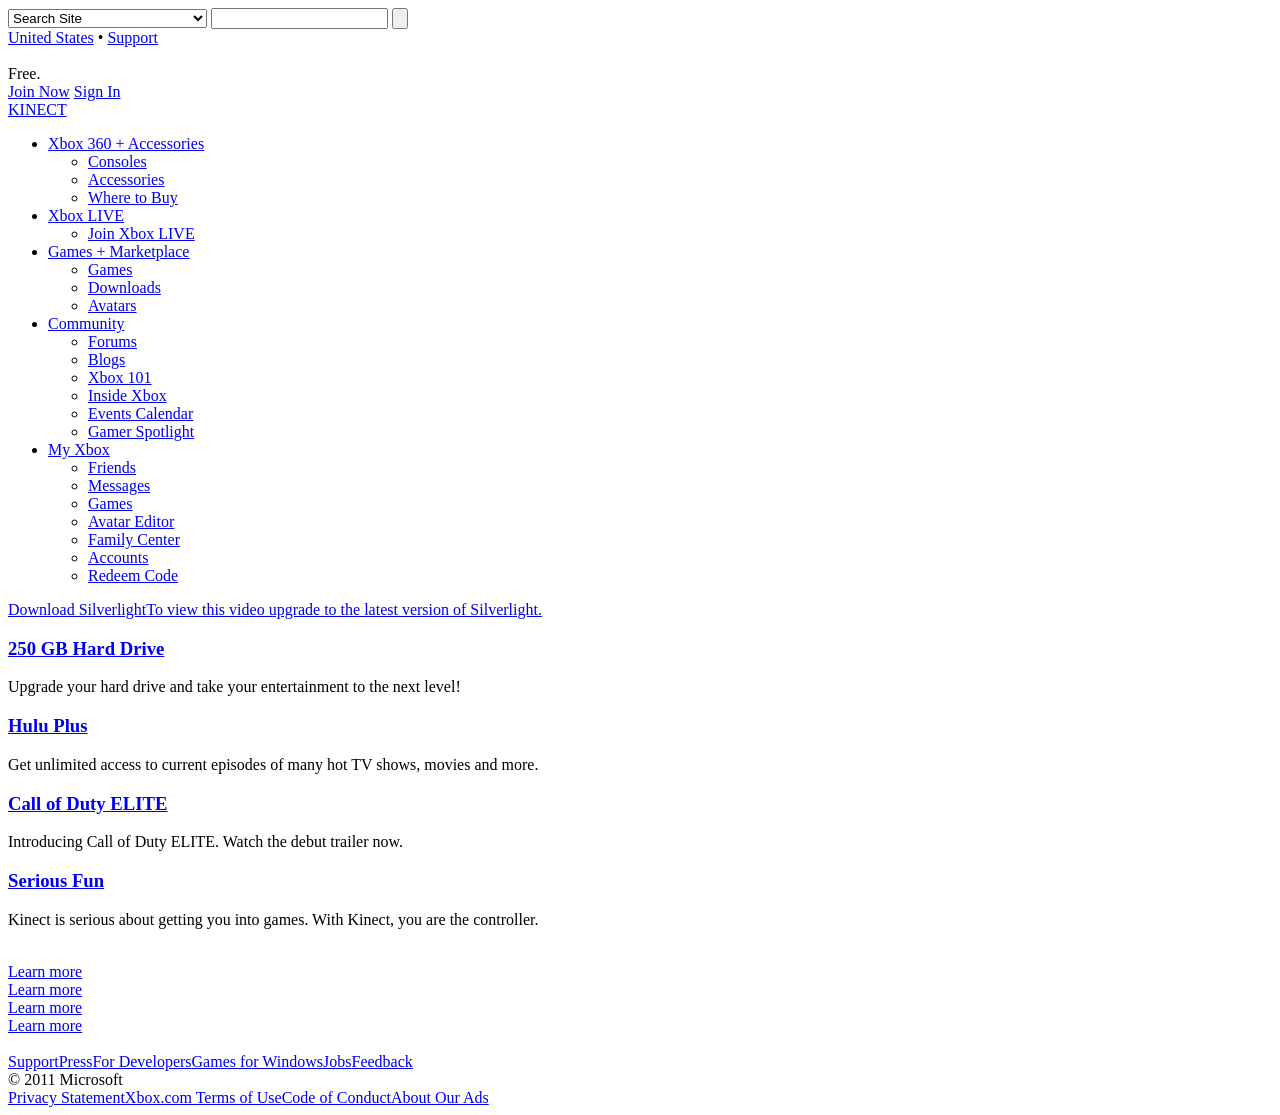
==== index.html @ 44cf2c38 "dxs" ====
<!DOCTYPE html PUBLIC "-//W3C//DTD XHTML 1.0 Transitional//EN" "http://www.w3.org/TR/xhtml1/DTD/xhtml1-transitional.dtd">

<html xmlns="http://www.w3.org/1999/xhtml">
<head id="ctl00_ctl00_ctl00_HtmlHead"><!--
v 11.7.87.0
s AIUAWThwcD+S9ph/G1qsnA==
r fa5d39a9-866e-4efb-986a-8cb0974a05a4
--><meta name="application-name" content="Xbox.com" /><meta name="msapplication-tooltip" content="The Official Xbox 360 Website" /><meta name="msapplication-task" content="name=My Xbox;action-uri=http://live.xbox.com/en-US?cid=jumplist-enUS:Live;icon-uri=http://nxeassets.xbox.com/shaxam/0201/30/fc/30fc9af1-e46f-4cee-b034-21a9c0c75461.ICO?v=1#xbl.ICO" /><meta name="msapplication-task" content="name=Games + Marketplace;action-uri=http://marketplace.xbox.com/en-US?cid=jumplist-enUS:marketplace;icon-uri=http://nxeassets.xbox.com/shaxam/0201/30/fc/30fc9af1-e46f-4cee-b034-21a9c0c75461.ICO?v=1#xbl.ICO" /><meta name="msapplication-task" content="name=Xbox Support;action-uri=http://support.xbox.com;icon-uri=http://support.xbox.com/SiteAssets/XboxSupportV2/images/favicon.ico" /><meta name="msapplication-task" content="name=PC Setup;action-uri=http://www.xbox.com/en-US/PCSetup?cid=jumplist-enUS:pcsetup;icon-uri=http://support.xbox.com/SiteAssets/XboxSupportV2/images/favicon.ico" />

    <script type="text/javascript" src="http://ajax.aspnetcdn.com/ajax/jquery/jquery-1.4.2.min.js"></script>



    <script type="text/javascript">
        var VideoPlayerUrl = 'http://nxeassets.xbox.com/shaXam/MediaPlayers/VideoPlayer.xap?v=11.7.87.0';
    </script>
    <script type="text/javascript" src="/Shell/js/shiny.js"></script>
    <script type="text/javascript" src="/Shell/js/general.js"></script>
    <script type="text/javascript">try{var utcOffsetMinutes = new Date().getTimezoneOffset() * -1;setCookie("UtcOffsetMinutes", utcOffsetMinutes, 30);} catch (e){}</script>
    <link rel="Stylesheet" type="text/css" href="/Shell/css/GridLayout.css" /><link rel="Stylesheet" type="text/css" href="/Shell/css/XboxV3.css" /><link rel="Stylesheet" type="text/css" href="/Shell/css/ShellStyles.css" /><link rel="Stylesheet" type="text/css" href="/Shell/css/jquery-ui-theme.css" /><link rel="shortcut icon" href="/Shell/images/favicon.ico" />
    
    
    <meta name="description" content="Xbox.com is your ultimate destination for info on Xbox 360, Kinect, Xbox LIVE, Arcade, Marketplace, and hundreds of great games."/>
    
    <link href="/Content/Site.css" rel="stylesheet" type="text/css" />
    <script type="text/javascript" src="/Shell/js/Silverlight.js"></script>
    <script type="text/javascript" src="/Shell/js/videoplayer.js"></script>
    <script type="text/javascript" src="/Scripts/videoplayerhost.js"></script> 
    
    

<title>
	Xbox 360 - Official Site - Xbox.com
</title></head>
<body id="ctl00_ctl00_ctl00_DocumentBody">
    
    <div id="bodycolumn">
        
        <div id="BodyHeader" class="container">
            

<div id="ShellHeaderContent">
    <div id="ShellLinkArea">
        <div class="SearchArea">
            <select id="SearchContext">
                <option value="http://live.xbox.com/en-US/SiteSearch/Search?q={0}" selected="">Search Site</option><option value="http://marketplace.xbox.com/en-US/Search?query={0}">Search Games + Marketplace</option><option value="http://support.xbox.com:80/en-US/pages/results.aspx?k={0}">Search Support</option><option value="http://forums.xbox.com/search/SearchResults.aspx?q={0}">Search Forums and Blogs</option>
            </select>
            <input id="SearchTextBox" type="text" name="q" class="TextBox" value="" url="http://live.xbox.com/en-US/SiteSearch/Search?q={0}" maxlength="200" />
            <input id="SearchButton" type="button" class="SubmitButton" value="" title="Search Site" />
        </div>
        <div class="Links">
            <a href="/Shell/ChangeLocale.aspx" id="ctl00_ctl00_ctl00_MainContent__headerControl_ChangeCultureLink" name="ChangeCultureLink">United States</a> 
            &#8226;
            <a href="http://support.xbox.com" id="ctl00_ctl00_ctl00_MainContent__headerControl_SupportLink" name="HeaderSupportLink">Support</a> 
        </div>
        <br clear="all" />
    </div>
        <span id="XbcPointsBalanceShell"></span>
        <div id="ShellMeBarArea">
            <a href="http://www.xbox.com/" id="ctl00_ctl00_ctl00_MainContent__headerControl_HomeLink" name="HeaderLogoHomeLink"><div id="ShellLogo"></div></a>
            <div id="ctl00_ctl00_ctl00_MainContent__headerControl_SignedOutExperience">
	
                <div id="HeadShotBox" class="SignedOut">
                </div>
                <div id="ShellMeBar" class="SignedOut">
                    <div class="GamerStatArea">
                        <div id="ctl00_ctl00_ctl00_MainContent__headerControl_WelcomTextArea" class="WelcomeText">Free.</div>
                    </div>
                    <div class="LinkArea">
                        <a href="http://www.xbox.com/en-US/live/joinlive" id="ctl00_ctl00_ctl00_MainContent__headerControl_JoinNowLink" name="JoinNowLink">Join Now</a>
                        <span class="spread">
                            <a href="https://live.xbox.com/Account/Signin?returnUrl=http%3a%2f%2fwww.xbox.com%2fen-US%2f" id="ctl00_ctl00_ctl00_MainContent__headerControl_RpsSignInLink" name="RpsSignInLink">Sign In</a>
                        </span>
                    </div>
                </div>
            
</div>
            
        </div>
    
    <div id="ShellNavigationBar">
        <a href="http://www.xbox.com/en-US/Kinect" id="ctl00_ctl00_ctl00_MainContent__headerControl_CalloutNavigationLink" class="CalloutNavigation">KINECT</a>
        <ul class="NavigationElements">
            <li><a href="http://www.xbox.com/en-US/Xbox360?xr=shellnav" name="en_US_1">Xbox 360 + Accessories</a><ul><li><a href="http://www.xbox.com/en-US/Xbox360/Consoles?xr=shellnav" name="en_US_1_0">Consoles</a></li><li><a href="http://www.xbox.com/en-US/Xbox360/Accessories?xr=shellnav" name="en_US_1_1">Accessories</a></li><li><a href="http://www.xbox.com/en-US/Xbox360/WhereToBuy?xr=shellnav" name="en_US_1_2">Where to Buy</a></li></ul></li><li><a href="http://www.xbox.com/en-US/LIVE?xr=shellnav" name="en_US_2">Xbox LIVE</a><ul><li><a href="http://www.xbox.com/en-US/LIVE/JoinLIVE?xr=shellnav" name="en_US_2_0">Join Xbox LIVE</a></li></ul></li><li><a href="http://marketplace.xbox.com/en-US/?xr=shellnav" name="en_US_3">Games + Marketplace</a><ul><li><a href="http://marketplace.xbox.com/en-US/Games/All?xr=shellnav" name="en_US_3_0">Games</a></li><li><a href="http://marketplace.xbox.com/en-US/Games/AllDownloads?xr=shellnav" name="en_US_3_1">Downloads</a></li><li><a href="http://marketplace.xbox.com/en-US/AvatarMarketplace?xr=shellnav" name="en_US_3_2">Avatars</a></li></ul></li><li><a href="http://www.xbox.com/en-US/Community?xr=shellnav" name="en_US_4">Community</a><ul><li><a href="http://forums.xbox.com/?xr=shellnav" name="en_US_4_0">Forums</a></li><li><a href="http://forums.xbox.com/xbox_forums/b/default.aspx?xr=shellnav" name="en_US_4_1">Blogs</a></li><li><a href="http://www.xbox.com/en-US/Community/Xbox101?xr=shellnav" name="en_US_4_2">Xbox 101</a></li><li><a href="http://www.xbox.com/en-US/Community/InsideXbox?xr=shellnav" name="en_US_4_3">Inside Xbox</a></li><li><a href="http://www.xbox.com/en-US/Community/Events?xr=shellnav" name="en_US_4_4">Events Calendar</a></li><li><a href="http://www.xbox.com/en-US/Community/GamerSpotlight?xr=shellnav" name="en_US_4_5">Gamer Spotlight</a></li></ul></li><li><a href="http://live.xbox.com/en-US/default.aspx?xr=shellnav" name="en_US_5">My Xbox</a><ul><li><a href="http://live.xbox.com/en-US/friendcenter?xr=shellnav" name="en_US_5_0">Friends</a></li><li><a href="http://live.xbox.com/en-US/messagecenter?xr=shellnav" name="en_US_5_1">Messages</a></li><li><a href="http://live.xbox.com/en-US/gamecenter?xr=shellnav" name="en_US_5_2">Games</a></li><li><a href="http://live.xbox.com/en-US/AvatarEditor?xr=shellnav" name="en_US_5_3">Avatar Editor</a></li><li><a href="http://live.xbox.com/en-US/familycenter?xr=shellnav" name="en_US_5_4">Family Center</a></li><li><a href="http://live.xbox.com/en-US/account?xr=shellnav" name="en_US_5_5">Accounts</a></li><li><a href="https://live.xbox.com/en-US/RedeemToken?xr=shellnav" name="en_US_5_6">Redeem Code</a></li></ul></li>
        </ul>
    </div>
    
    <div id="ShellBreadcrumbs">
        <a href="http://www.xbox.com/">Home</a>
    </div>
    <script language="javascript" type="text/javascript" >
    //<![CDATA[        
        $(document).ready(function(){CreateDropdownMenus('#ShellNavigationBar > ul.NavigationElements > li');});
        $(document).ready(function() {
            function PadNavigationElements() {
                var usedWidth = 0
                $("#ShellNavigationBar ul.NavigationElements > li").each(function(){ usedWidth += $(this).width();});
                var availableWidth = $("#ShellNavigationBar").width() - $("#ShellNavigationBar .CalloutNavigation").width() - usedWidth;
                var numElements = $("#ShellNavigationBar ul.NavigationElements > li").length;
                var paddingAddition = availableWidth / (numElements * 2);
                paddingAddition = paddingAddition - 1; /* play it safe */
                if (paddingAddition > 0)
                {
                    $("#ShellNavigationBar ul.NavigationElements > li").css("margin-left",paddingAddition + "px").css("margin-right",paddingAddition + "px")
                }
            }
            PadNavigationElements();
            $(window).resize(PadNavigationElements);
        });
        
        function XbcShellAddPoints()
{
  window.location = 'https://live.xbox.com/en-US/Flows/BeginFlow.ashx?workflow=BuyPoints&ru=' + encodeURIComponent(window.location) + '&aru=' + encodeURIComponent(window.location);
}

        
        $(document).ready(function() {
            $('#SearchTextBox')
                .keypress( function(event) {
                    if(event.keyCode==13) {
                        showSearchResults();
                        return false;
                    }
                });
            $('#SearchButton')
                .click( function() {
                    showSearchResults();
                });
        });
    //]]>
    </script>
    
</div>
        </div>
        <div id="BodyContent" class="container">
            
    
<style>
    #ShellBreadcrumbs { display: none }
</style>

  <link rel="Stylesheet" type="text/css" href="/Shell/Hero/css/carousel.css" />
  <script type="text/javascript">
      function onSilverlightError(sender, args) {
          var appSource = "";
          if (sender != null && sender != 0) {
              appSource = sender.getHost().Source;
          }

          var errorType = args.ErrorType;
          var iErrorCode = args.ErrorCode;

          if (errorType == "ImageError" || errorType == "MediaError") {
              return;
          }

          var errMsg = "Unhandled Error in Silverlight Application " + appSource + "\n";

          errMsg += "Code: " + iErrorCode + "    \n";
          errMsg += "Category: " + errorType + "       \n";
          errMsg += "Message: " + args.ErrorMessage + "     \n";

          if (errorType == "ParserError") {
              errMsg += "File: " + args.xamlFile + "     \n";
              errMsg += "Line: " + args.lineNumber + "     \n";
              errMsg += "Position: " + args.charPosition + "     \n";
          }
          else if (errorType == "RuntimeError") {
              if (args.lineNumber != 0) {
                  errMsg += "Line: " + args.lineNumber + "     \n";
                  errMsg += "Position: " + args.charPosition + "     \n";
              }
              errMsg += "MethodName: " + args.methodName + "     \n";
          }

          throw new Error(errMsg);
      }
  </script>

    <div class="Hero">
      <div id="silverlightControlHost">
        <object data="data:application/x-silverlight-2," type="application/x-silverlight-2" width="955" height="352">
        
          <param name="source" value="/Shell/Hero/wrapper.xap" />
          <param name="onError" value="onSilverlightError" />
          <param name="background" value="white" />
          <param name="minRuntimeVersion" value="3.0.40818.0" />
          <param name="autoUpgrade" value="true" />
          <param name="windowless" value="true" />
          <!--PRELOADER STUFF-->
          <param name="splashscreensource" value="/Shell/Hero/SplashScreen.xaml" />
          <param name="onSourceDownloadProgressChanged" value="onSourceDownloadProgressChanged" />
          <!--CONFIG PATH-->
          <param name="initParams" value="basePath=,modulePath=/Shell/Hero/xbox_carousel.xap,configXmlPath=http://www.xbox.com/en-US/HeroConfig,errorImgSrc=/images/xbox_carousel_default.jpg" />
                
         <div id="landingCarouselWrap">
            <div id="noJsMessaging"></div><!-- /noJsMessaging -->
            <div id="landingCarousel">
            </div><!-- /landingCarousel -->
            <div id="landingCarouselNavWrap">
              <div id="currentCTA"><a href="http://www.microsoft.com/getsilverlight/" class="downloadCTA" target="_blank">Download Silverlight</a><a href="http://www.microsoft.com/getsilverlight/" class="downloadDesc" target="_blank">To view this video upgrade to the latest version of Silverlight.</a></div><!-- /currentCTA -->
              <div id="landingCarouselNav"></div><!-- /landingPromoNav -->
            </div><!-- /landingCarouselNavWrap -->
          </div><!-- /landingCarouselWrap -->
                
        </object>
        <iframe id="_sl_historyFrame" style="visibility: hidden; height: 0px; width: 0px; border: 0px"></iframe>
      </div>
    </div>

    <script language=javascript>
    //<!--
    var heroConfigUrl = "/en-US/HeroConfig";
    //-->
    </script>

    <script src="/Shell/Hero/Script/xbox.carousel.js" type="text/javascript"></script>
    <script src="/Shell/Hero/Script/tracking_omniture.js" type="text/javascript"></script>



<script type="text/javascript" language="javascript">
    $(function() {
    $('.image-placeholder').hover(
        function(event) {
            // hover in
            $(this).removeClass('centerbottom').addClass('centertop');
        },

        function(event) {
            // hover out
            $(this).removeClass('centertop').addClass('centerbottom');
        });
    });
</script>



    <div class="ToutRow"> 
    
            <div class="grid-6 " >
                <div class="toutImg-6 landing-cell">
                    
                        <a href="http://www.xbox.com/en-US/Xbox360/Accessories/HardDrives/Home"  class="action-url">
                    
                        <div style="background-image: url('http://nxeassets.xbox.com/shaxam/0201/13/87/1387f9ba-745a-43ed-9a9e-895dc545715d.JPG?v=1#Xbox_250GB_v1.JPG');" class="image-placeholder centerbottom" title="250 gb"></div>
                    
                        </a>
                                                
                </div>
                <div class="TextBody">               
                    
                        <a href="http://www.xbox.com/en-US/Xbox360/Accessories/HardDrives/Home" >
                    
                        <h3>250 GB Hard Drive</h3>
                                                
                        </a>
                        
                    <p>Upgrade your hard drive and take your entertainment to the next level! </p>
                </div>                
            </div>               
     
            <div class="grid-6 " >
                <div class="toutImg-6 landing-cell">
                    
                        <a href="http://www.xbox.com/en-US/Live/Hulu-Plus/Home"  class="action-url">
                    
                        <div style="background-image: url('http://nxeassets.xbox.com/shaxam/0201/27/5f/275f900d-0757-4c4e-a9f8-1349e39387c1.JPG?v=1#HuluPlus_v1.JPG');" class="image-placeholder centerbottom" title="hulu plus"></div>
                    
                        </a>
                                                
                </div>
                <div class="TextBody">               
                    
                        <a href="http://www.xbox.com/en-US/Live/Hulu-Plus/Home" >
                    
                        <h3>Hulu Plus</h3>
                                                
                        </a>
                        
                    <p>Get unlimited access to current episodes of many hot TV shows, movies and more.</p>
                </div>                
            </div>               
     
            <div class="grid-6 " >
                <div class="toutImg-6 landing-cell">
                    
                        <a href="http://www.xbox.com/mw3"  class="action-url">
                    
                        <div style="background-image: url('http://nxeassets.xbox.com/shaxam/0201/c5/1f/c51fae5b-4a52-490f-b55d-40afde60e1c7.JPG?v=1#COD_Elite_Tout.JPG');" class="image-placeholder centerbottom" title="Call of Duty ELITE"></div>
                    
                        </a>
                                                
                </div>
                <div class="TextBody">               
                    
                        <a href="http://www.xbox.com/mw3" >
                    
                        <h3>Call of Duty ELITE</h3>
                                                
                        </a>
                        
                    <p>Introducing Call of Duty ELITE. Watch the debut trailer now.</p>
                </div>                
            </div>               
     
            <div class="grid-6  lastgridchild" >
                <div class="toutImg-6 landing-cell">
                    
                        <a href="http://www.xbox.com/en-US/Kinect/Core-Games"  class="action-url">
                    
                        <div style="background-image: url('http://nxeassets.xbox.com/shaxam/0201/45/2e/452ee2fa-a300-4a74-9755-46434e18989d.JPG?v=1#srsfun.JPG');" class="image-placeholder centerbottom" title="Kinect for Core"></div>
                    
                        </a>
                                                
                </div>
                <div class="TextBody">               
                    
                        <a href="http://www.xbox.com/en-US/Kinect/Core-Games" >
                    
                        <h3>Serious Fun</h3>
                                                
                        </a>
                        
                    <p>Kinect is serious about getting you into games. With Kinect, you are the controller. </p>
                </div>                
            </div>               
     
     <br class="clear" />
     
            <div class="grid-6  BottomBorder" >
                <div class="ToutBody">
                    <div class="TextBody ToutBottomBlock">
                        <a href="http://www.xbox.com/en-US/Xbox360/Accessories/HardDrives/Home" >
                            Learn more
                        </a>
                    </div>
                </div>
            </div>        
        
            <div class="grid-6  BottomBorder" >
                <div class="ToutBody">
                    <div class="TextBody ToutBottomBlock">
                        <a href="http://www.xbox.com/en-US/Live/Hulu-Plus/Home" >
                            Learn more
                        </a>
                    </div>
                </div>
            </div>        
        
            <div class="grid-6  BottomBorder" >
                <div class="ToutBody">
                    <div class="TextBody ToutBottomBlock">
                        <a href="http://www.xbox.com/mw3" >
                            Learn more
                        </a>
                    </div>
                </div>
            </div>        
        
            <div class="grid-6  lastgridchild BottomBorder" >
                <div class="ToutBody">
                    <div class="TextBody ToutBottomBlock">
                        <a href="http://www.xbox.com/en-US/Kinect/Core-Games" >
                            Learn more
                        </a>
                    </div>
                </div>
            </div>        
                
   <br class="clear" />     
   </div>
	
    
    <!-- date: [[2011-07-02T17:53:48.2634956Z]] -->

        </div>
        <div id="BodyFooter" class="container">
            

<div id="ShellFooterContent">
    <div class="PrimaryContent">
        <div id="ShellRightContentArea">
            
        </div>
        <div id="ShellFooterNavigation">
            <a href="http://www.xbox.com/en-US/support/">Support</a><a href="http://www.xbox.com/en-US/press" class="spread">Press</a><a href="http://www.xbox.com/en-US/community/developer" class="spread">For Developers</a><a href="http://www.gamesforwindows.com" class="spread">Games for Windows</a><a href="http://www.microsoft-entertainment-jobs.com" class="spread">Jobs</a><a href="http://mymfe.microsoft.com/Xbox.com/Feedback.aspx?formID=43" class="spread">Feedback</a>    
        </div>
        <div id="ShellLeftContentArea">
                
        </div>
    </div>
    <div class="SecondaryContent">
        <div id="LogoAndCopyright">
            <div id="CopyrightLogo"></div>
            <div id="CopyrightText">&#169; 2011 Microsoft</div>
        </div>
        <div id="ShellFooterSecondaryNavigation">
            <a href="http://go.microsoft.com/fwlink/?LinkId=81184">Privacy Statement</a><a href="http://www.xbox.com/en-US/Legal/XboxComTOU" class="spread">Xbox.com Terms of Use</a><a href="http://www.xbox.com/en-US/Legal/CodeOfConduct" class="spread">Code of Conduct</a><a href="http://g.msn.com/AIPRIV/en-us" class="spread">About Our Ads</a>
        </div>
    </div>
</div>

        </div>
        
    </div>

    <!-- SiteCatalyst code version: H.16.  Copyright 1996-2010 Adobe, Inc. More info available at http://www.omniture.com -->
<script type="text/javascript">//<![CDATA[
var s_account="msxboxcomenUS";t_account="msxboxcomv2enUS"
//]]></script>
<script type="text/javascript" src="/Shell/js/s_code.js"></script>
<script type="text/javascript">//<![CDATA[
s.pageName='www\x2f';s.events='event1';s.prop2='en-us';s.eVar1='en-us';
 var extendedReferrer = s.getQueryParam('xr').toLowerCase();
 if (extendedReferrer.length > 0) { s.prop9 = extendedReferrer; }
 s.trackingServer="o.xbox.com";
s.trackingServerSecure="s.xbox.com";
s.trackInlineStats=true;
$('document').ready(function(){var s_code=s.t();if(s_code) document.write(s_code);});
//]]></script>
<noscript><a href="o.xbox.com" title="Web Analytics"><img src="http://o.xbox.com/b/ss/msxboxcomenUS/1/H.16--NS/0" height="1" width="1" border="0" alt="" /></a></noscript><!--/DO NOT REMOVE/--><!-- End SiteCatalyst code version: H.16. -->
</body>
</html>
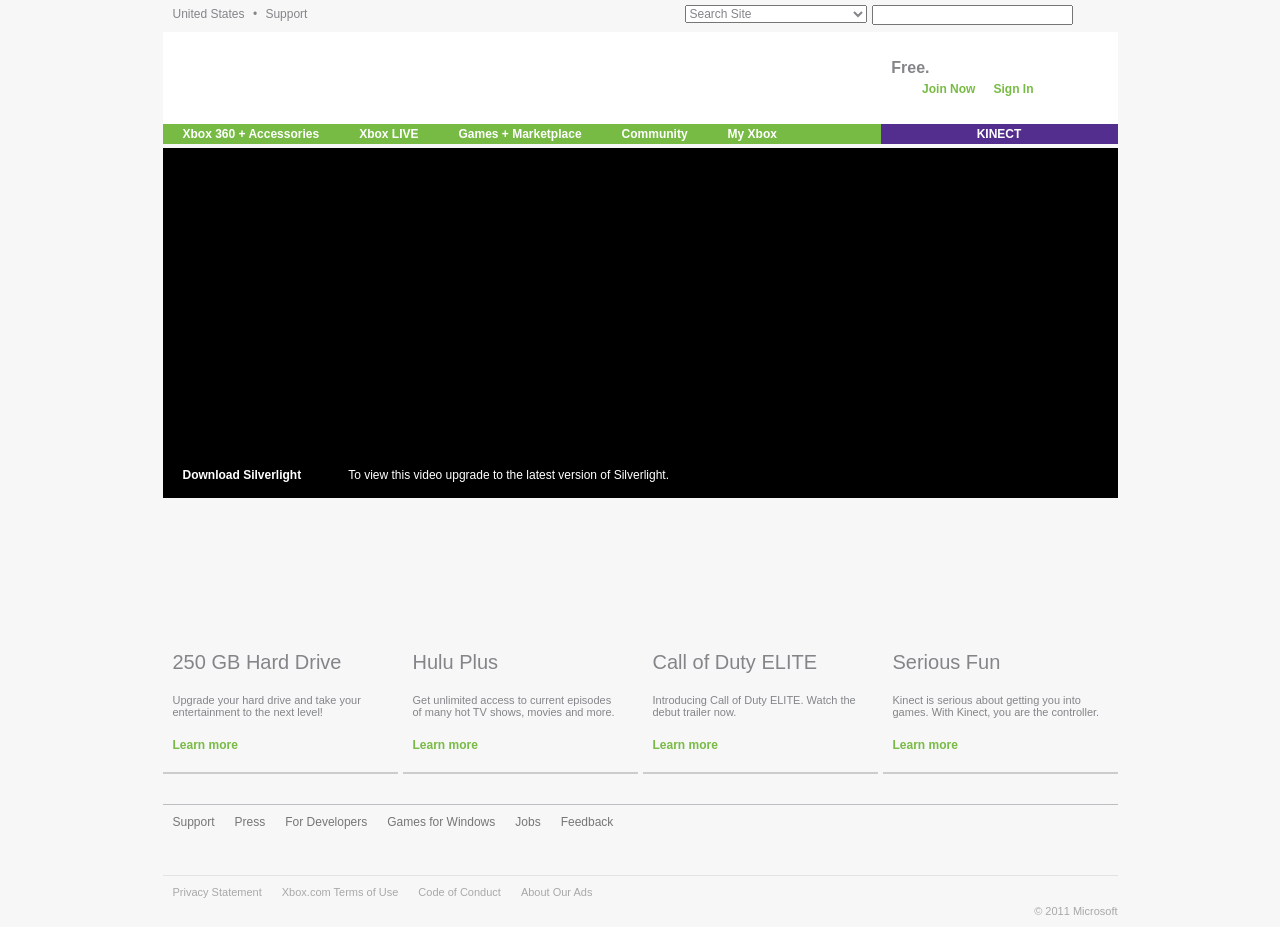
==== commit b368a3b2: "fixes" ====
--- a/index.html
+++ b/index.html
@@ -3,17 +3,17 @@
 
 <html xmlns="http://www.w3.org/1999/xhtml">
 <head id="ctl00_ctl00_ctl00_HtmlHead"><!--
-v 11.7.87.0
-s AIUAWThwcD+S9ph/G1qsnA==
-r fa5d39a9-866e-4efb-986a-8cb0974a05a4
---><meta name="application-name" content="Xbox.com" /><meta name="msapplication-tooltip" content="The Official Xbox 360 Website" /><meta name="msapplication-task" content="name=My Xbox;action-uri=http://live.xbox.com/en-US?cid=jumplist-enUS:Live;icon-uri=http://nxeassets.xbox.com/shaxam/0201/30/fc/30fc9af1-e46f-4cee-b034-21a9c0c75461.ICO?v=1#xbl.ICO" /><meta name="msapplication-task" content="name=Games + Marketplace;action-uri=http://marketplace.xbox.com/en-US?cid=jumplist-enUS:marketplace;icon-uri=http://nxeassets.xbox.com/shaxam/0201/30/fc/30fc9af1-e46f-4cee-b034-21a9c0c75461.ICO?v=1#xbl.ICO" /><meta name="msapplication-task" content="name=Xbox Support;action-uri=http://support.xbox.com;icon-uri=http://support.xbox.com/SiteAssets/XboxSupportV2/images/favicon.ico" /><meta name="msapplication-task" content="name=PC Setup;action-uri=http://www.xbox.com/en-US/PCSetup?cid=jumplist-enUS:pcsetup;icon-uri=http://support.xbox.com/SiteAssets/XboxSupportV2/images/favicon.ico" />
-
-    <script type="text/javascript" src="http://ajax.aspnetcdn.com/ajax/jquery/jquery-1.4.2.min.js"></script>
+v 11.7.87.0
+s AIUAWThwcD+S9ph/G1qsnA==
+r fa5d39a9-866e-4efb-986a-8cb0974a05a4
+--><meta name="application-name" content="Xbox.com" /><meta name="msapplication-tooltip" content="The Official Xbox 360 Website" /><meta name="msapplication-task" content="name=My Xbox;action-uri=https://live.xbox.com/en-US?cid=jumplist-enUS:Live;icon-uri=https://nxeassets.xbox.com/shaxam/0201/30/fc/30fc9af1-e46f-4cee-b034-21a9c0c75461.ICO?v=1#xbl.ICO" /><meta name="msapplication-task" content="name=Games + Marketplace;action-uri=https://marketplace.xbox.com/en-US?cid=jumplist-enUS:marketplace;icon-uri=https://nxeassets.xbox.com/shaxam/0201/30/fc/30fc9af1-e46f-4cee-b034-21a9c0c75461.ICO?v=1#xbl.ICO" /><meta name="msapplication-task" content="name=Xbox Support;action-uri=https://support.xbox.com;icon-uri=https://support.xbox.com/SiteAssets/XboxSupportV2/images/favicon.ico" /><meta name="msapplication-task" content="name=PC Setup;action-uri=https://www.xbox.com/en-US/PCSetup?cid=jumplist-enUS:pcsetup;icon-uri=https://support.xbox.com/SiteAssets/XboxSupportV2/images/favicon.ico" />
+
+    <script type="text/javascript" src="https://ajax.aspnetcdn.com/ajax/jquery/jquery-1.4.2.min.js"></script>
 
 
 
     <script type="text/javascript">
-        var VideoPlayerUrl = 'http://nxeassets.xbox.com/shaXam/MediaPlayers/VideoPlayer.xap?v=11.7.87.0';
+        var VideoPlayerUrl = 'https://nxeassets.xbox.com/shaXam/MediaPlayers/VideoPlayer.xap?v=11.7.87.0';
     </script>
     <script type="text/javascript" src="/Shell/js/shiny.js"></script>
     <script type="text/javascript" src="/Shell/js/general.js"></script>
@@ -44,21 +44,21 @@
     <div id="ShellLinkArea">
         <div class="SearchArea">
             <select id="SearchContext">
-                <option value="http://live.xbox.com/en-US/SiteSearch/Search?q={0}" selected="">Search Site</option><option value="http://marketplace.xbox.com/en-US/Search?query={0}">Search Games + Marketplace</option><option value="http://support.xbox.com:80/en-US/pages/results.aspx?k={0}">Search Support</option><option value="http://forums.xbox.com/search/SearchResults.aspx?q={0}">Search Forums and Blogs</option>
+                <option value="https://live.xbox.com/en-US/SiteSearch/Search?q={0}" selected="">Search Site</option><option value="https://marketplace.xbox.com/en-US/Search?query={0}">Search Games + Marketplace</option><option value="https://support.xbox.com:80/en-US/pages/results.aspx?k={0}">Search Support</option><option value="https://forums.xbox.com/search/SearchResults.aspx?q={0}">Search Forums and Blogs</option>
             </select>
-            <input id="SearchTextBox" type="text" name="q" class="TextBox" value="" url="http://live.xbox.com/en-US/SiteSearch/Search?q={0}" maxlength="200" />
+            <input id="SearchTextBox" type="text" name="q" class="TextBox" value="" url="https://live.xbox.com/en-US/SiteSearch/Search?q={0}" maxlength="200" />
             <input id="SearchButton" type="button" class="SubmitButton" value="" title="Search Site" />
         </div>
         <div class="Links">
             <a href="/Shell/ChangeLocale.aspx" id="ctl00_ctl00_ctl00_MainContent__headerControl_ChangeCultureLink" name="ChangeCultureLink">United States</a> 
             &#8226;
-            <a href="http://support.xbox.com" id="ctl00_ctl00_ctl00_MainContent__headerControl_SupportLink" name="HeaderSupportLink">Support</a> 
+            <a href="https://support.xbox.com" id="ctl00_ctl00_ctl00_MainContent__headerControl_SupportLink" name="HeaderSupportLink">Support</a> 
         </div>
         <br clear="all" />
     </div>
         <span id="XbcPointsBalanceShell"></span>
         <div id="ShellMeBarArea">
-            <a href="http://www.xbox.com/" id="ctl00_ctl00_ctl00_MainContent__headerControl_HomeLink" name="HeaderLogoHomeLink"><div id="ShellLogo"></div></a>
+            <a href="https://www.xbox.com/" id="ctl00_ctl00_ctl00_MainContent__headerControl_HomeLink" name="HeaderLogoHomeLink"><div id="ShellLogo"></div></a>
             <div id="ctl00_ctl00_ctl00_MainContent__headerControl_SignedOutExperience">
 	
                 <div id="HeadShotBox" class="SignedOut">
@@ -68,7 +68,7 @@
                         <div id="ctl00_ctl00_ctl00_MainContent__headerControl_WelcomTextArea" class="WelcomeText">Free.</div>
                     </div>
                     <div class="LinkArea">
-                        <a href="http://www.xbox.com/en-US/live/joinlive" id="ctl00_ctl00_ctl00_MainContent__headerControl_JoinNowLink" name="JoinNowLink">Join Now</a>
+                        <a href="https://www.xbox.com/en-US/live/joinlive" id="ctl00_ctl00_ctl00_MainContent__headerControl_JoinNowLink" name="JoinNowLink">Join Now</a>
                         <span class="spread">
                             <a href="https://live.xbox.com/Account/Signin?returnUrl=http%3a%2f%2fwww.xbox.com%2fen-US%2f" id="ctl00_ctl00_ctl00_MainContent__headerControl_RpsSignInLink" name="RpsSignInLink">Sign In</a>
                         </span>
@@ -80,14 +80,14 @@
         </div>
     
     <div id="ShellNavigationBar">
-        <a href="http://www.xbox.com/en-US/Kinect" id="ctl00_ctl00_ctl00_MainContent__headerControl_CalloutNavigationLink" class="CalloutNavigation">KINECT</a>
+        <a href="https://www.xbox.com/en-US/Kinect" id="ctl00_ctl00_ctl00_MainContent__headerControl_CalloutNavigationLink" class="CalloutNavigation">KINECT</a>
         <ul class="NavigationElements">
-            <li><a href="http://www.xbox.com/en-US/Xbox360?xr=shellnav" name="en_US_1">Xbox 360 + Accessories</a><ul><li><a href="http://www.xbox.com/en-US/Xbox360/Consoles?xr=shellnav" name="en_US_1_0">Consoles</a></li><li><a href="http://www.xbox.com/en-US/Xbox360/Accessories?xr=shellnav" name="en_US_1_1">Accessories</a></li><li><a href="http://www.xbox.com/en-US/Xbox360/WhereToBuy?xr=shellnav" name="en_US_1_2">Where to Buy</a></li></ul></li><li><a href="http://www.xbox.com/en-US/LIVE?xr=shellnav" name="en_US_2">Xbox LIVE</a><ul><li><a href="http://www.xbox.com/en-US/LIVE/JoinLIVE?xr=shellnav" name="en_US_2_0">Join Xbox LIVE</a></li></ul></li><li><a href="http://marketplace.xbox.com/en-US/?xr=shellnav" name="en_US_3">Games + Marketplace</a><ul><li><a href="http://marketplace.xbox.com/en-US/Games/All?xr=shellnav" name="en_US_3_0">Games</a></li><li><a href="http://marketplace.xbox.com/en-US/Games/AllDownloads?xr=shellnav" name="en_US_3_1">Downloads</a></li><li><a href="http://marketplace.xbox.com/en-US/AvatarMarketplace?xr=shellnav" name="en_US_3_2">Avatars</a></li></ul></li><li><a href="http://www.xbox.com/en-US/Community?xr=shellnav" name="en_US_4">Community</a><ul><li><a href="http://forums.xbox.com/?xr=shellnav" name="en_US_4_0">Forums</a></li><li><a href="http://forums.xbox.com/xbox_forums/b/default.aspx?xr=shellnav" name="en_US_4_1">Blogs</a></li><li><a href="http://www.xbox.com/en-US/Community/Xbox101?xr=shellnav" name="en_US_4_2">Xbox 101</a></li><li><a href="http://www.xbox.com/en-US/Community/InsideXbox?xr=shellnav" name="en_US_4_3">Inside Xbox</a></li><li><a href="http://www.xbox.com/en-US/Community/Events?xr=shellnav" name="en_US_4_4">Events Calendar</a></li><li><a href="http://www.xbox.com/en-US/Community/GamerSpotlight?xr=shellnav" name="en_US_4_5">Gamer Spotlight</a></li></ul></li><li><a href="http://live.xbox.com/en-US/default.aspx?xr=shellnav" name="en_US_5">My Xbox</a><ul><li><a href="http://live.xbox.com/en-US/friendcenter?xr=shellnav" name="en_US_5_0">Friends</a></li><li><a href="http://live.xbox.com/en-US/messagecenter?xr=shellnav" name="en_US_5_1">Messages</a></li><li><a href="http://live.xbox.com/en-US/gamecenter?xr=shellnav" name="en_US_5_2">Games</a></li><li><a href="http://live.xbox.com/en-US/AvatarEditor?xr=shellnav" name="en_US_5_3">Avatar Editor</a></li><li><a href="http://live.xbox.com/en-US/familycenter?xr=shellnav" name="en_US_5_4">Family Center</a></li><li><a href="http://live.xbox.com/en-US/account?xr=shellnav" name="en_US_5_5">Accounts</a></li><li><a href="https://live.xbox.com/en-US/RedeemToken?xr=shellnav" name="en_US_5_6">Redeem Code</a></li></ul></li>
+            <li><a href="https://www.xbox.com/en-US/Xbox360?xr=shellnav" name="en_US_1">Xbox 360 + Accessories</a><ul><li><a href="https://www.xbox.com/en-US/Xbox360/Consoles?xr=shellnav" name="en_US_1_0">Consoles</a></li><li><a href="https://www.xbox.com/en-US/Xbox360/Accessories?xr=shellnav" name="en_US_1_1">Accessories</a></li><li><a href="https://www.xbox.com/en-US/Xbox360/WhereToBuy?xr=shellnav" name="en_US_1_2">Where to Buy</a></li></ul></li><li><a href="https://www.xbox.com/en-US/LIVE?xr=shellnav" name="en_US_2">Xbox LIVE</a><ul><li><a href="https://www.xbox.com/en-US/LIVE/JoinLIVE?xr=shellnav" name="en_US_2_0">Join Xbox LIVE</a></li></ul></li><li><a href="https://marketplace.xbox.com/en-US/?xr=shellnav" name="en_US_3">Games + Marketplace</a><ul><li><a href="https://marketplace.xbox.com/en-US/Games/All?xr=shellnav" name="en_US_3_0">Games</a></li><li><a href="https://marketplace.xbox.com/en-US/Games/AllDownloads?xr=shellnav" name="en_US_3_1">Downloads</a></li><li><a href="https://marketplace.xbox.com/en-US/AvatarMarketplace?xr=shellnav" name="en_US_3_2">Avatars</a></li></ul></li><li><a href="https://www.xbox.com/en-US/Community?xr=shellnav" name="en_US_4">Community</a><ul><li><a href="https://forums.xbox.com/?xr=shellnav" name="en_US_4_0">Forums</a></li><li><a href="https://forums.xbox.com/xbox_forums/b/default.aspx?xr=shellnav" name="en_US_4_1">Blogs</a></li><li><a href="https://www.xbox.com/en-US/Community/Xbox101?xr=shellnav" name="en_US_4_2">Xbox 101</a></li><li><a href="https://www.xbox.com/en-US/Community/InsideXbox?xr=shellnav" name="en_US_4_3">Inside Xbox</a></li><li><a href="https://www.xbox.com/en-US/Community/Events?xr=shellnav" name="en_US_4_4">Events Calendar</a></li><li><a href="https://www.xbox.com/en-US/Community/GamerSpotlight?xr=shellnav" name="en_US_4_5">Gamer Spotlight</a></li></ul></li><li><a href="https://live.xbox.com/en-US/default.aspx?xr=shellnav" name="en_US_5">My Xbox</a><ul><li><a href="https://live.xbox.com/en-US/friendcenter?xr=shellnav" name="en_US_5_0">Friends</a></li><li><a href="https://live.xbox.com/en-US/messagecenter?xr=shellnav" name="en_US_5_1">Messages</a></li><li><a href="https://live.xbox.com/en-US/gamecenter?xr=shellnav" name="en_US_5_2">Games</a></li><li><a href="https://live.xbox.com/en-US/AvatarEditor?xr=shellnav" name="en_US_5_3">Avatar Editor</a></li><li><a href="https://live.xbox.com/en-US/familycenter?xr=shellnav" name="en_US_5_4">Family Center</a></li><li><a href="https://live.xbox.com/en-US/account?xr=shellnav" name="en_US_5_5">Accounts</a></li><li><a href="https://live.xbox.com/en-US/RedeemToken?xr=shellnav" name="en_US_5_6">Redeem Code</a></li></ul></li>
         </ul>
     </div>
     
     <div id="ShellBreadcrumbs">
-        <a href="http://www.xbox.com/">Home</a>
+        <a href="https://www.xbox.com/">Home</a>
     </div>
     <script language="javascript" type="text/javascript" >
     //<![CDATA[        
@@ -192,14 +192,14 @@
           <param name="splashscreensource" value="/Shell/Hero/SplashScreen.xaml" />
           <param name="onSourceDownloadProgressChanged" value="onSourceDownloadProgressChanged" />
           <!--CONFIG PATH-->
-          <param name="initParams" value="basePath=,modulePath=/Shell/Hero/xbox_carousel.xap,configXmlPath=http://www.xbox.com/en-US/HeroConfig,errorImgSrc=/images/xbox_carousel_default.jpg" />
+          <param name="initParams" value="basePath=,modulePath=/Shell/Hero/xbox_carousel.xap,configXmlPath=https://www.xbox.com/en-US/HeroConfig,errorImgSrc=/images/xbox_carousel_default.jpg" />
                 
          <div id="landingCarouselWrap">
             <div id="noJsMessaging"></div><!-- /noJsMessaging -->
             <div id="landingCarousel">
             </div><!-- /landingCarousel -->
             <div id="landingCarouselNavWrap">
-              <div id="currentCTA"><a href="http://www.microsoft.com/getsilverlight/" class="downloadCTA" target="_blank">Download Silverlight</a><a href="http://www.microsoft.com/getsilverlight/" class="downloadDesc" target="_blank">To view this video upgrade to the latest version of Silverlight.</a></div><!-- /currentCTA -->
+              <div id="currentCTA"><a href="https://www.microsoft.com/getsilverlight/" class="downloadCTA" target="_blank">Download Silverlight</a><a href="https://www.microsoft.com/getsilverlight/" class="downloadDesc" target="_blank">To view this video upgrade to the latest version of Silverlight.</a></div><!-- /currentCTA -->
               <div id="landingCarouselNav"></div><!-- /landingPromoNav -->
             </div><!-- /landingCarouselNavWrap -->
           </div><!-- /landingCarouselWrap -->
@@ -242,16 +242,16 @@
             <div class="grid-6 " >
                 <div class="toutImg-6 landing-cell">
                     
-                        <a href="http://www.xbox.com/en-US/Xbox360/Accessories/HardDrives/Home"  class="action-url">
-                    
-                        <div style="background-image: url('http://nxeassets.xbox.com/shaxam/0201/13/87/1387f9ba-745a-43ed-9a9e-895dc545715d.JPG?v=1#Xbox_250GB_v1.JPG');" class="image-placeholder centerbottom" title="250 gb"></div>
+                        <a href="https://www.xbox.com/en-US/Xbox360/Accessories/HardDrives/Home"  class="action-url">
+                    
+                        <div style="background-image: url('https://nxeassets.xbox.com/shaxam/0201/13/87/1387f9ba-745a-43ed-9a9e-895dc545715d.JPG?v=1#Xbox_250GB_v1.JPG');" class="image-placeholder centerbottom" title="250 gb"></div>
                     
                         </a>
                                                 
                 </div>
                 <div class="TextBody">               
                     
-                        <a href="http://www.xbox.com/en-US/Xbox360/Accessories/HardDrives/Home" >
+                        <a href="https://www.xbox.com/en-US/Xbox360/Accessories/HardDrives/Home" >
                     
                         <h3>250 GB Hard Drive</h3>
                                                 
@@ -264,16 +264,16 @@
             <div class="grid-6 " >
                 <div class="toutImg-6 landing-cell">
                     
-                        <a href="http://www.xbox.com/en-US/Live/Hulu-Plus/Home"  class="action-url">
-                    
-                        <div style="background-image: url('http://nxeassets.xbox.com/shaxam/0201/27/5f/275f900d-0757-4c4e-a9f8-1349e39387c1.JPG?v=1#HuluPlus_v1.JPG');" class="image-placeholder centerbottom" title="hulu plus"></div>
+                        <a href="https://www.xbox.com/en-US/Live/Hulu-Plus/Home"  class="action-url">
+                    
+                        <div style="background-image: url('https://nxeassets.xbox.com/shaxam/0201/27/5f/275f900d-0757-4c4e-a9f8-1349e39387c1.JPG?v=1#HuluPlus_v1.JPG');" class="image-placeholder centerbottom" title="hulu plus"></div>
                     
                         </a>
                                                 
                 </div>
                 <div class="TextBody">               
                     
-                        <a href="http://www.xbox.com/en-US/Live/Hulu-Plus/Home" >
+                        <a href="https://www.xbox.com/en-US/Live/Hulu-Plus/Home" >
                     
                         <h3>Hulu Plus</h3>
                                                 
@@ -286,16 +286,16 @@
             <div class="grid-6 " >
                 <div class="toutImg-6 landing-cell">
                     
-                        <a href="http://www.xbox.com/mw3"  class="action-url">
-                    
-                        <div style="background-image: url('http://nxeassets.xbox.com/shaxam/0201/c5/1f/c51fae5b-4a52-490f-b55d-40afde60e1c7.JPG?v=1#COD_Elite_Tout.JPG');" class="image-placeholder centerbottom" title="Call of Duty ELITE"></div>
+                        <a href="https://www.xbox.com/mw3"  class="action-url">
+                    
+                        <div style="background-image: url('https://nxeassets.xbox.com/shaxam/0201/c5/1f/c51fae5b-4a52-490f-b55d-40afde60e1c7.JPG?v=1#COD_Elite_Tout.JPG');" class="image-placeholder centerbottom" title="Call of Duty ELITE"></div>
                     
                         </a>
                                                 
                 </div>
                 <div class="TextBody">               
                     
-                        <a href="http://www.xbox.com/mw3" >
+                        <a href="https://www.xbox.com/mw3" >
                     
                         <h3>Call of Duty ELITE</h3>
                                                 
@@ -308,16 +308,16 @@
             <div class="grid-6  lastgridchild" >
                 <div class="toutImg-6 landing-cell">
                     
-                        <a href="http://www.xbox.com/en-US/Kinect/Core-Games"  class="action-url">
-                    
-                        <div style="background-image: url('http://nxeassets.xbox.com/shaxam/0201/45/2e/452ee2fa-a300-4a74-9755-46434e18989d.JPG?v=1#srsfun.JPG');" class="image-placeholder centerbottom" title="Kinect for Core"></div>
+                        <a href="https://www.xbox.com/en-US/Kinect/Core-Games"  class="action-url">
+                    
+                        <div style="background-image: url('https://nxeassets.xbox.com/shaxam/0201/45/2e/452ee2fa-a300-4a74-9755-46434e18989d.JPG?v=1#srsfun.JPG');" class="image-placeholder centerbottom" title="Kinect for Core"></div>
                     
                         </a>
                                                 
                 </div>
                 <div class="TextBody">               
                     
-                        <a href="http://www.xbox.com/en-US/Kinect/Core-Games" >
+                        <a href="https://www.xbox.com/en-US/Kinect/Core-Games" >
                     
                         <h3>Serious Fun</h3>
                                                 
@@ -332,7 +332,7 @@
             <div class="grid-6  BottomBorder" >
                 <div class="ToutBody">
                     <div class="TextBody ToutBottomBlock">
-                        <a href="http://www.xbox.com/en-US/Xbox360/Accessories/HardDrives/Home" >
+                        <a href="https://www.xbox.com/en-US/Xbox360/Accessories/HardDrives/Home" >
                             Learn more
                         </a>
                     </div>
@@ -342,7 +342,7 @@
             <div class="grid-6  BottomBorder" >
                 <div class="ToutBody">
                     <div class="TextBody ToutBottomBlock">
-                        <a href="http://www.xbox.com/en-US/Live/Hulu-Plus/Home" >
+                        <a href="https://www.xbox.com/en-US/Live/Hulu-Plus/Home" >
                             Learn more
                         </a>
                     </div>
@@ -352,7 +352,7 @@
             <div class="grid-6  BottomBorder" >
                 <div class="ToutBody">
                     <div class="TextBody ToutBottomBlock">
-                        <a href="http://www.xbox.com/mw3" >
+                        <a href="https://www.xbox.com/mw3" >
                             Learn more
                         </a>
                     </div>
@@ -362,7 +362,7 @@
             <div class="grid-6  lastgridchild BottomBorder" >
                 <div class="ToutBody">
                     <div class="TextBody ToutBottomBlock">
-                        <a href="http://www.xbox.com/en-US/Kinect/Core-Games" >
+                        <a href="https://www.xbox.com/en-US/Kinect/Core-Games" >
                             Learn more
                         </a>
                     </div>
@@ -385,7 +385,7 @@
             
         </div>
         <div id="ShellFooterNavigation">
-            <a href="http://www.xbox.com/en-US/support/">Support</a><a href="http://www.xbox.com/en-US/press" class="spread">Press</a><a href="http://www.xbox.com/en-US/community/developer" class="spread">For Developers</a><a href="http://www.gamesforwindows.com" class="spread">Games for Windows</a><a href="http://www.microsoft-entertainment-jobs.com" class="spread">Jobs</a><a href="http://mymfe.microsoft.com/Xbox.com/Feedback.aspx?formID=43" class="spread">Feedback</a>    
+            <a href="https://www.xbox.com/en-US/support/">Support</a><a href="https://www.xbox.com/en-US/press" class="spread">Press</a><a href="https://www.xbox.com/en-US/community/developer" class="spread">For Developers</a><a href="https://www.gamesforwindows.com" class="spread">Games for Windows</a><a href="https://www.microsoft-entertainment-jobs.com" class="spread">Jobs</a><a href="https://mymfe.microsoft.com/Xbox.com/Feedback.aspx?formID=43" class="spread">Feedback</a>    
         </div>
         <div id="ShellLeftContentArea">
                 
@@ -397,7 +397,7 @@
             <div id="CopyrightText">&#169; 2011 Microsoft</div>
         </div>
         <div id="ShellFooterSecondaryNavigation">
-            <a href="http://go.microsoft.com/fwlink/?LinkId=81184">Privacy Statement</a><a href="http://www.xbox.com/en-US/Legal/XboxComTOU" class="spread">Xbox.com Terms of Use</a><a href="http://www.xbox.com/en-US/Legal/CodeOfConduct" class="spread">Code of Conduct</a><a href="http://g.msn.com/AIPRIV/en-us" class="spread">About Our Ads</a>
+            <a href="https://go.microsoft.com/fwlink/?LinkId=81184">Privacy Statement</a><a href="https://www.xbox.com/en-US/Legal/XboxComTOU" class="spread">Xbox.com Terms of Use</a><a href="https://www.xbox.com/en-US/Legal/CodeOfConduct" class="spread">Code of Conduct</a><a href="https://g.msn.com/AIPRIV/en-us" class="spread">About Our Ads</a>
         </div>
     </div>
 </div>
@@ -406,20 +406,20 @@
         
     </div>
 
-    <!-- SiteCatalyst code version: H.16.  Copyright 1996-2010 Adobe, Inc. More info available at http://www.omniture.com -->
-<script type="text/javascript">//<![CDATA[
-var s_account="msxboxcomenUS";t_account="msxboxcomv2enUS"
-//]]></script>
-<script type="text/javascript" src="/Shell/js/s_code.js"></script>
-<script type="text/javascript">//<![CDATA[
-s.pageName='www\x2f';s.events='event1';s.prop2='en-us';s.eVar1='en-us';
- var extendedReferrer = s.getQueryParam('xr').toLowerCase();
- if (extendedReferrer.length > 0) { s.prop9 = extendedReferrer; }
- s.trackingServer="o.xbox.com";
-s.trackingServerSecure="s.xbox.com";
-s.trackInlineStats=true;
-$('document').ready(function(){var s_code=s.t();if(s_code) document.write(s_code);});
-//]]></script>
-<noscript><a href="o.xbox.com" title="Web Analytics"><img src="http://o.xbox.com/b/ss/msxboxcomenUS/1/H.16--NS/0" height="1" width="1" border="0" alt="" /></a></noscript><!--/DO NOT REMOVE/--><!-- End SiteCatalyst code version: H.16. -->
+    <!-- SiteCatalyst code version: H.16.  Copyright 1996-2010 Adobe, Inc. More info available at https://www.omniture.com -->
+<script type="text/javascript">//<![CDATA[
+var s_account="msxboxcomenUS";t_account="msxboxcomv2enUS"
+//]]></script>
+<script type="text/javascript" src="/Shell/js/s_code.js"></script>
+<script type="text/javascript">//<![CDATA[
+s.pageName='www\x2f';s.events='event1';s.prop2='en-us';s.eVar1='en-us';
+ var extendedReferrer = s.getQueryParam('xr').toLowerCase();
+ if (extendedReferrer.length > 0) { s.prop9 = extendedReferrer; }
+ s.trackingServer="o.xbox.com";
+s.trackingServerSecure="s.xbox.com";
+s.trackInlineStats=true;
+$('document').ready(function(){var s_code=s.t();if(s_code) document.write(s_code);});
+//]]></script>
+<noscript><a href="o.xbox.com" title="Web Analytics"><img src="https://o.xbox.com/b/ss/msxboxcomenUS/1/H.16--NS/0" height="1" width="1" border="0" alt="" /></a></noscript><!--/DO NOT REMOVE/--><!-- End SiteCatalyst code version: H.16. -->
 </body>
 </html>
--- a/Shell/css/GridLayout.css
+++ b/Shell/css/GridLayout.css
@@ -0,0 +1,79 @@
+/* Container of 24 columns with 5 pixel spacing for 955 pixel total width */
+.container
+{
+	width: 955px;
+	margin: 0 auto;
+}
+
+.grid-1, .grid-2, .grid-3, .grid-4, .grid-5, .grid-6, .grid-7, .grid-8, .grid-9, .grid-10, .grid-11, .grid-12,
+.grid-13, .grid-14, .grid-15, .grid-16, .grid-17, .grid-18, .grid-19, .grid-20, .grid-21, .grid-22, .grid-23, .grid-24 
+{
+	display: inline;
+	float: left;
+	margin-right: 5px;
+}
+
+.lastgridchild
+{
+	margin-right: 0;
+}
+
+/* Use these classes to set the width of a column. */
+.grid-1 { width: 35px; }
+.grid-2 { width: 75px; }
+.grid-3 { width: 115px; }
+.grid-4 { width: 155px; }
+.grid-5 { width: 195px; }
+.grid-6 { width: 235px; }
+.grid-7 { width: 275px; }
+.grid-8 { width: 315px; }
+.grid-9 { width: 355px; }
+.grid-10 { width: 395px; }
+.grid-11 { width: 435px; }
+.grid-12 { width: 475px; }
+.grid-13 { width: 515px; }
+.grid-14 { width: 555px; }
+.grid-15 { width: 595px; }
+.grid-16 { width: 635px; }
+.grid-17 { width: 675px; }
+.grid-18 { width: 715px; }
+.grid-19 { width: 755px; }
+.grid-20 { width: 795px; }
+.grid-21 { width: 835px; }
+.grid-22 { width: 875px; }
+.grid-23 { width: 915px; }
+.grid-24 { width: 955px; margin: 0; }
+
+/* Clearing floats without extra markup
+   Based on How To Clear Floats Without Structural Markup by PiE
+   [http://www.positioniseverything.net/easyclearing.html] */
+.clearfix:after, .container:after {
+  content: "\0020"; 
+  display: block; 
+  height: 0; 
+  clear: both; 
+  visibility: hidden;
+  overflow:hidden; 
+}
+.clearfix, .container { display: block; }
+
+/* Regular clearing
+   apply to column that should drop below previous ones. */
+.clear { clear:both; }
+.left { float: left; }
+.right { float: right; }
+/*
+     FILE ARCHIVED ON 02:36:07 Jul 04, 2011 AND RETRIEVED FROM THE
+     INTERNET ARCHIVE ON 01:41:33 May 11, 2026.
+     JAVASCRIPT APPENDED BY WAYBACK MACHINE, COPYRIGHT INTERNET ARCHIVE.
+
+     ALL OTHER CONTENT MAY ALSO BE PROTECTED BY COPYRIGHT (17 U.S.C.
+     SECTION 108(a)(3)).
+*/
+/*
+playback timings (ms):
+  capture_cache.get: 0.576
+  load_resource: 125.376
+  PetaboxLoader3.resolve: 83.707
+  PetaboxLoader3.datanode: 40.932
+*/
--- a/Shell/css/XboxV3.css
+++ b/Shell/css/XboxV3.css
@@ -0,0 +1,730 @@
+body
+{
+    background-color: #F7F7F7;
+    background-image: url(/web/20110702175616im_/http://www.xbox.com/Shell/images/motional.png);
+    background-position: center top;
+    background-repeat: no-repeat;
+    background-attachment: fixed;
+    color: #848589;
+    font-family: Arial, Sans-Serif;
+    font-size: 14px;
+    margin: 0;
+    padding: 0;
+    word-wrap: break-word;
+}
+
+/* column container to handle client windows taller than 2000px (will flow beyond the motional background) */
+body > div#bodycolumn
+{
+    background-image: url(/web/20110702175616im_/http://www.xbox.com/Shell/images/bodycolumn.png);
+    background-position: center top;
+    background-repeat: repeat-y;
+}
+
+a, a:visited
+{
+    color: #77BB44;
+    font-weight: bold;
+    text-decoration: none;
+}
+
+a:hover, a:focus
+{
+    color: #2b9646;
+    cursor: pointer; /* For javascript-only links */
+}
+
+a:active
+{
+	color: #00723b;
+}
+
+a.nohover:hover
+{
+    text-decoration:none;
+}
+
+a img
+{
+    border: none;
+    border-collapse: collapse;
+}
+
+hr
+{
+	background-color: #bdbec0;
+	border: 0;
+	color: #bdbec0;
+	height: 1px;
+	margin-bottom: 20px;
+}
+
+/* Headings */
+h1, h2, h3, h4, h5, h6
+{
+	color: #848589;
+	font-weight: normal;
+	font-family: 'Segoe UI', Arial, Sans-Serif;
+}
+
+h1
+{
+	font-size: 35px;
+	margin: 5px 0 20px -2px;
+}
+
+h1.Alternate, h1 .Alternate,
+h2.Alternate, h2 .Alternate
+{
+	color: #2b9646;
+}
+
+h1.Live, h1 .Live,
+h2.Live, h2 .Live 
+{
+	color: #fbb040;
+}
+
+h2
+{
+	font-size: 20px;
+	margin-bottom: 10px;
+}
+
+h3
+{
+	font-size: 16px;
+}
+
+h4
+{
+	font-size: 14px;
+	margin: 10px 0;
+	text-transform: uppercase;
+}
+
+h5
+{
+	font-weight: bold;
+}
+
+h2:first-child, h3:first-child, h4:first-child
+{
+	margin-top: 0;
+}
+
+/* Alert Box Styles */
+.StatusMessage
+{
+    overflow: hidden;
+    padding: 7px;
+    margin-bottom: 10px;
+}
+
+.StatusMessage .Message
+{
+    line-height: 26px; /* to match the icon height */
+}
+
+.StatusMessage .Icon
+{
+    float: left;
+    height: 26px;
+    width: 26px;
+    margin-right: 10px;
+}
+
+.StatusMessage .NotificationAlertIcon
+{
+    background-image: url(/web/20110702175616im_/http://www.xbox.com/Content/images/notification_alerts.png);
+    float: left;
+    height: 20px;
+    width: 20px;
+    margin-right: 10px;
+    margin-top: 2px;
+}
+
+.Alert
+{
+    background-color: #FF7200;
+    color: White;
+}
+
+.Alert .Icon
+{
+    background-image: url(/web/20110702175616im_/http://www.xbox.com/Content/images/XboxCom_Icons.png);
+    background-position: -10px -280px;
+}
+
+.Alert .FixIt, .Alert .FixIt:hover, .Alert .FixIt:visited
+{
+    /* TODO: Fix the position when we have an updated image sheet */
+    background-image: url(/web/20110702175616im_/http://www.xbox.com/Content/images/XboxCom_Icons.png);
+    background-repeat: no-repeat;
+    background-position: right -227px;
+    margin-right: 36px;
+    color: White;
+}
+
+.Success .Icon
+{
+    background-image: url(/web/20110702175616im_/http://www.xbox.com/Content/images/XboxCom_Icons.png);
+    background-position: -10px -330px;
+}
+
+.LoadingImage
+{
+    height: 26px;
+    width: 26px;
+}
+
+/*Button styles*/
+button, input[type=submit], input[type=button]
+{
+	overflow: visible; /* Required by IE7 to overcome min-width bug */
+	min-width: 95px;
+    height: 25px;
+    color: White;
+    font-size: 12px;
+    font-weight: bold;
+    background-color: #77BB44;
+    border: solid 1px White;
+    cursor: pointer;
+    padding: 0 20px;
+}
+
+button.CallToAction, input[type=submit].CallToAction, input[type=button].CallToAction
+{
+	padding: 0px 55px 0px 10px;
+}
+
+button:hover,  input[type=submit]:hover, input[type=button]:hover, 
+button:focus,  input[type=submit]:focus, input[type=button]:focus
+{
+    background-color: #848589;
+}
+
+button.CancelButton, .CancelButton[type=button], .CancelButton[type=submit], 
+button.BackButton, .BackButton[type=button], .BackButton[type=submit], 
+button.cancel, button.prev
+{
+    background-color: #BDBEC1;
+}
+
+.CancelButton[type=button]:hover, .CancelButton[type=button]:focus,
+.CancelButton[type=submit]:hover, .CancelButton[type=submit]:focus,
+.BackButton[type=button]:hover,   .BackButton[type=button]:focus,
+.BackButton[type=submit]:hover,   .BackButton[type=submit]:focus,
+button.CancelButton:hover, button.CancelButton:focus, 
+button.cancel:hover, button.cancel:focus, 
+button.prev:hover, button.prev:focus
+{
+    background-color: #848589;
+}
+
+button.IconButton, .IconButton[type=button], .IconButton[type=submit]
+{
+    min-width: 0;
+    line-height: normal;
+    padding: 0px;
+}
+
+/* Call To Action style for links/buttons/div */
+.CallToAction
+{
+	background-color: #77bb44;
+	background-image: url(/web/20110702175616im_/http://www.xbox.com/Shell/Images/Shell_Icons.png);
+	background-position: right -325px;
+	background-repeat: no-repeat;
+	cursor: pointer;
+	font-size: 12px;
+	line-height: 25px;
+	padding: 0 55px 0 10px;
+	min-width: 95px;
+	white-space: nowrap;
+}
+
+.CallToAction, .CallToAction:hover, .CallToAction:visited, .CallToAction:focus
+{
+	color: #fff;
+}
+
+.CallToAction:hover, .CallToAction:focus
+{
+	background-color: #2b9646;
+	background-position: right -375px;
+	text-decoration: none;
+}
+
+/* Product filtering */
+.ProductFilters
+{
+	clear: both;
+	font-size: 14px;
+}
+
+.ProductFilters a
+{
+	font-weight: normal;
+}
+
+.ProductFilters ol
+{
+	color: #848589;
+	font-weight: bold;
+	line-height: 1.3em;
+	list-style: none;
+	margin: 0 0 20px 0;
+	padding: 0;
+}
+
+/* Tab behavior for links */
+.Tab, .Tab:visited, .Tab:hover
+.HighlightedTab, .HighlightedTab:visited, .HighlightedTab:hover
+{
+    height: 21px;
+    cursor: pointer;
+    text-align: center;
+    font-size: 15px;
+    text-decoration: none;
+    padding-right: 2em;
+    text-transform: uppercase;
+    float: left;
+}
+
+.HighlightedTab, .HighlightedTab:visited
+{
+    color: #393738;
+    height: 21px;
+    cursor: pointer;
+    text-align: center;
+    font-size: 15px;
+    text-decoration: none;
+    padding-right: 2em;
+    text-transform: uppercase;
+    float: left;
+}
+
+/* makes link same as button */
+.Link, .Link:visited, .Link:hover,
+.HighlightedLink, .HighlightedLink:visited, .HighlightedLink:hover
+{
+    height: 21px;
+    background-color: #BDBEC1;
+    color: White;
+    cursor: pointer;
+    text-align: center;
+    font-size: 15px;
+    border: solid 1px White;
+    text-decoration: none;
+    padding-top:2px;
+}
+
+.HighlightedLink, .HighlightedLink:visited
+{
+    background-color: #77BB44;
+}
+
+.HighlightedLink:hover
+{
+    background-color: #2CA243;
+}
+
+.Link:hover
+{
+    background-color: #848589;
+}
+
+.Highlight
+{
+	color: #2CA243;
+}
+
+.ConfirmDialog
+{
+	background: #77BB44;
+	color: #FFF;
+	border: 0;
+	padding: 0;
+	border-bottom: solid 2px #77BB44;
+}
+
+.WarningDialog
+{
+    background: #FAAF40;
+	color: #FFF;
+	border: 0;
+	padding: 0;
+	border-bottom: solid 2px #FAAF40;
+}
+
+.ErrorDialog
+{
+    background: #ED1C24;
+	color: #FFF;
+	border: 0;
+	padding: 0;
+	border-bottom: solid 2px #ED1C24;
+}
+
+.Legal
+{
+	font-size: 10px;
+	padding-top: 20px;
+}
+
+.Disclaimer
+{
+    padding: 10px 0;
+}
+
+/* Media control */
+#MediaControl
+{
+    background-color: #333;
+    filter: progid:DXImageTransform.Microsoft.gradient(startColorstr='#000000', endColorstr='#333333');
+    background: -webkit-gradient(linear, left top, left bottom, from(#000), to(#333));
+    background: -moz-linear-gradient(top, #000, #333);
+    font-size: 14px;
+    height: 402px;
+    margin-bottom: 20px;
+    overflow: hidden;
+    position: relative;
+}
+
+#MediaControl
+{
+    color: #fff;
+}
+
+#MediaControl .TabPage a
+{
+    font-weight: normal;
+}
+
+#MediaControl img.boxart, #MediaControl .Text
+{
+    margin: 20px;
+}
+
+#MediaControl ul
+{
+    list-style-type: none;
+    padding: 0;
+    margin: 0;
+}
+
+#MediaControl h4
+{
+    color: #bdbec0;
+}
+
+#MediaControl label
+{
+    color: #bdbec0;
+    text-transform: uppercase;
+    font-family: 'Segoe UI', Arial, Sans-Serif;
+}
+
+#MediaControl #upArrow,
+#MediaControl #downArrow
+{
+    background-image: url(/web/20110702175616im_/http://www.xbox.com/Shell/images/XboxComMP_Icons_info.png);
+    background-repeat: no-repeat;
+    position: absolute;
+    width: 20px;
+    height: 20px;
+}
+
+#MediaControl #upArrow
+{
+    background-position: -10px -2530px;
+    top: 138px;
+    right: 10px;
+}
+
+#MediaControl #upArrow:hover
+{
+    background-position: -10px -2580px;
+}
+
+#MediaControl #downArrow
+{
+    background-position: -10px -2630px;
+    top: 328px;
+    right: 10px;
+}
+
+#MediaControl #downArrow:hover
+{
+    background-position: -10px -2680px;
+}
+
+#MediaControl .TabPage
+{
+    display: none;
+    position: absolute;
+    left: 0;
+    top: 0;
+    width: 715px;
+}
+
+#MediaControl .TabPage .fullImage
+{
+    width: 100%;    
+}
+
+#MediaControls
+{
+    background-image: url(/web/20110702175616im_/http://www.xbox.com/Shell/images/opacity60_black.png);
+    background-repeat: repeat;
+    bottom: 0;
+    height: 42px;
+    left: 0;
+    list-style-type: none;
+    margin: 0;
+    padding: 0;
+    position: absolute;
+    width: 100%;
+}
+
+#MediaControls > a, #MediaControls > div
+{
+    float: left;
+}
+
+#MediaControls a
+{
+    background-image: url(/web/20110702175616im_/http://www.xbox.com/Shell/images/MediaPlayerImageSheet.png);
+    background-repeat: no-repeat;
+}
+
+#MediaControls a, #MediaControls .spacer
+{
+    display: block;
+    line-height: 42px;
+    padding-left: 32px;
+    overflow: hidden;
+    width: 173px;
+}
+
+#MediaControls a:hover
+{
+    text-decoration: none;
+}
+
+#MediaControls .Selected #image:hover, #MediaControls .Selected #overview:hover, #MediaControls .Selected #video:hover
+{
+    color: #fff !important;
+}
+
+#MediaControls #image, #MediaControls .Selected #image:hover
+{
+    background-position: -10px -81px;
+}
+
+#MediaControls #image:hover, #MediaControls #image:focus
+{
+    background-position: -10px -196px;
+}
+
+#MediaControls #overview, #MediaControls .Selected #overview:hover
+{
+    background-position: -10px -161px;
+}
+
+#MediaControls #overview:hover, #MediaControls #overview:focus
+{
+    background-position: -10px -276px;
+}
+
+#MediaControls #video, #MediaControls .Selected #video:hover
+{
+    background-position: -10px -121px;
+}
+
+#MediaControls #video:hover, #MediaControls #video:focus
+{
+    background-position: -10px -236px;
+}
+
+#MediaControls .Selected
+{
+    background-color: #000;
+}
+
+#MediaControls .Selected a
+{
+    color: #fff;
+}
+
+#MediaControls #previous, #MediaControls #next
+{
+    height: 42px;
+    width: 50px;
+}
+
+#MediaControls #previous
+{
+    background-position: 2px -2px;
+    padding-left: 0;
+}
+
+#MediaControls #previous:hover, #MediaControls #previous:focus
+{
+    background-position: -38px -2px;
+}
+
+#MediaControls #next
+{
+    background-position: 2px -42px;
+    padding-left: 0;
+}
+
+#MediaControls #next:hover, #MediaControls #next:focus
+{
+    background-position: -38px -42px;
+}
+
+#MediaControls .index
+{
+    color: #fff;
+    font-weight: normal;
+}
+
+/* Silverlight video player */
+#silverlightVideoHost
+{
+    position: absolute;
+    z-index: 19;
+}
+
+#silverlightVideoHost a
+{
+    display: block;
+    margin: 150px 0 0 250px;
+}
+
+.silverlightVideoHost
+{
+    height: 402px;
+    cursor: pointer;
+    position: relative;
+}
+
+.silverlightVideoHost .Play
+{
+    background-image: url(/web/20110702175616im_/http://www.xbox.com/Shell/Images/Play.png);
+    background-position: center;
+    background-repeat: no-repeat;
+    position: absolute;
+    top: 0;
+    left: 0;
+    width: 100%;
+    height: 100%;
+}
+
+.silverlightVideoHost .Play:hover
+{
+    background-image: url(/web/20110702175616im_/http://www.xbox.com/Shell/images/PlayHover.png);
+}
+
+/* BannerN */
+.BannerN
+{
+	padding-top: 20px;
+	padding-bottom: 20px;
+	border-bottom: solid 1px #e2e3e2;
+}
+
+.BannerN > div
+{
+	overflow: hidden;
+}
+
+.BannerN > .grid-5
+{
+    width: 187px;
+}
+
+.BannerN > .grid-3_5
+{
+	float: left;
+    width: 132px;    
+    margin-right: 5px;
+    display: inline;
+}
+
+.BannerN .lastgridchild
+{
+	margin-right: 0px;
+}
+
+.BannerN > div > p
+{
+    margin: 0px;
+}
+
+.BannerN > div > a
+{
+    display: block;
+}
+
+.BannerN > div > a > img
+{
+    display: block;
+}
+
+/* ToutN */
+.ToutN
+{
+	padding-top: 20px;
+	padding-bottom: 20px;
+}
+
+.ToutN > .grid-5
+{
+    width: 187px;
+}
+
+.ToutN img
+{
+	float: left;
+	margin: 0 15px 15px 5px;
+	display: block;
+}
+
+.ToutN > div h4
+{
+	margin-top: 0px;
+	font-weight: bold;
+}
+
+.ToutN > div > div
+{
+	clear: right;
+	display:table-cell;
+	padding-right: 10px;
+}
+
+.ToutN a
+{
+	font-size: 12px;
+}
+
+
+/*
+     FILE ARCHIVED ON 17:56:16 Jul 02, 2011 AND RETRIEVED FROM THE
+     INTERNET ARCHIVE ON 01:41:33 May 11, 2026.
+     JAVASCRIPT APPENDED BY WAYBACK MACHINE, COPYRIGHT INTERNET ARCHIVE.
+
+     ALL OTHER CONTENT MAY ALSO BE PROTECTED BY COPYRIGHT (17 U.S.C.
+     SECTION 108(a)(3)).
+*/
+/*
+playback timings (ms):
+  capture_cache.get: 0.682
+  load_resource: 99.716
+  PetaboxLoader3.resolve: 88.464
+  PetaboxLoader3.datanode: 10.21
+*/
--- a/Shell/css/ShellStyles.css
+++ b/Shell/css/ShellStyles.css
@@ -0,0 +1,623 @@
+body div#BodyHeader
+{
+    min-height:100px;
+	z-index:10;
+}
+
+body div#BodyHeader a
+{
+    font-weight: normal;
+}
+
+body div#BodyHeader a:hover
+{
+    text-decoration:none;
+}
+
+body div#BodyHeader div#ShellHeaderContent
+{
+    position:relative;
+	z-index:20;
+	text-align:left;
+}
+
+/***********************************************
+    Top Banner & Search Bar
+************************************************/
+
+body div#BodyHeader div#ShellLinkArea
+{
+    background-color:#f7f7f7;
+    background-image:url(/web/20110702175822im_/http://www.xbox.com/Shell/images/topbanner-fade.png);
+    background-repeat:repeat-x;
+    background-position:bottom left;
+    height:32px;
+    font-size:12px;
+}
+
+body div#BodyHeader div#ShellLinkArea div.Links
+{
+    padding-top:7px;
+    float:left;
+    padding-left:5px;
+}
+
+body div#BodyHeader div#ShellLinkArea div.Links a, 
+body div#BodyHeader div#ShellLinkArea div.Links a:visited, 
+body div#BodyHeader div#ShellLinkArea div.Links a:link
+{
+    margin-left:5px;
+    margin-right:5px;
+    color:#848589;
+}
+body div#BodyHeader div#ShellLinkArea div.Links a:hover
+{
+    color:#333132;
+}
+
+/***********************************************
+    Me Bar General Styles
+************************************************/
+
+div#ShellHeaderContent div#ShellMeBarArea
+{
+    position:relative;
+    height:80px;
+    border-top:6px solid White;
+    border-bottom:6px solid White;
+    background-color:White;
+}
+
+div#ShellHeaderContent div#ShellMeBarArea a,
+div#ShellHeaderContent div#ShellMeBarArea a:visited
+{
+    color: #77BB44; /* Primary Green */
+}
+div#ShellHeaderContent div#ShellMeBarArea a:hover
+{
+    color: #848589; /* Carbon Grey */
+}
+
+div#ShellHeaderContent div#ShellMeBarArea div#HeadShotBox
+{
+    position:absolute;
+    top:0px;
+    right:0px;
+    width:70px;
+    height:80px;
+}
+
+div#ShellHeaderContent div#ShellMeBarArea div#ShellMeBar
+{
+    position:absolute;
+    top:0px;
+    right:84px;
+    height:80px;
+    width:700px;
+    font-family: 'Segoe UI', Arial, Sans-Serif;
+}
+
+div#ShellHeaderContent div#ShellMeBarArea div#ShellLogo
+{
+    position:absolute;
+    left:10px;
+    top:21px;
+    height:40px;
+    width:130px;
+    background-color:White;
+    background-image:url(/web/20110702175822im_/http://www.xbox.com/Shell/images/logo.png);
+    background-position:center center;
+    background-repeat:no-repeat;
+    cursor:pointer;
+}
+
+div#ShellHeaderContent div#ShellMeBarArea div.GamerStatArea
+{
+    position:absolute;
+    bottom:39px;
+    right:0px;
+    font-weight:bold;
+    font-size:14px;
+    color: #BDBEC1; /*Alloy Grey*/
+    width:100%;
+}
+
+div#ShellHeaderContent div#ShellMeBarArea div.LinkArea
+{
+    position:absolute;
+    top:44px;
+    text-align:right;
+    right:0px;
+    font-size:11px;
+    color: #BDBEC1; /*Alloy Grey*/
+    font-weight:bold;
+    width:100%;
+}
+
+div#ShellHeaderContent div#ShellMeBarArea div.LinkArea a
+{
+    font-weight:bold;
+}
+
+/***********************************************
+    Signed Out Experience
+************************************************/
+
+div#ShellHeaderContent div#ShellMeBarArea div#HeadShotBox.SignedOut
+{
+    background-image:url(/web/20110702175822im_/http://www.xbox.com/Shell/images/headbox-signedout.png);
+    background-position:bottom right;
+    background-repeat:no-repeat;
+}
+
+div#ShellHeaderContent div#ShellMeBarArea div#ShellMeBar.SignedOut div.LinkArea a
+{
+    font-size:12px;
+}
+
+div#ShellHeaderContent div#ShellMeBarArea div#ShellMeBar.SignedOut div.GamerStatArea div.WelcomeText
+{
+    float:right;
+    padding-right:104px;
+    padding-top:1px;
+    height:20px;
+    background-image:url(/web/20110702175822im_/http://www.xbox.com/Shell/images/xboxlive.png);
+    background-position:center right;
+    background-repeat:no-repeat;
+    font-size:16px;
+    font-weight:bold;
+    color:#848589; /*Carbon Grey*/
+}
+
+/***********************************************
+    Signed In Experience
+************************************************/
+
+
+div#ShellHeaderContent div#ShellMeBarArea div#HeadShotBox.SignedIn
+{
+    background-color:#FFFFFF;
+}
+
+div#ShellHeaderContent div#ShellMeBarArea div#HeadShotBox.SignedIn div.avatarHeadshot
+{
+    width:70px;
+    height:80px;
+    background-position:right center;
+    background-repeat:no-repeat;
+    cursor:pointer;
+}
+
+div#ShellHeaderContent div#ShellMeBarArea div#ShellMeBar.SignedIn
+{
+}
+
+div#ShellMeBar.SignedIn div.GamerStatArea h1.gamertag
+{
+    color:#F17922; /* Live Orange */
+    font-weight:normal;
+    float:right;
+    margin:0px;
+    margin-left:30px;
+    font-size:18px;
+}
+div#ShellMeBar.SignedIn div.GamerStatArea h1.gamertag a,
+div#ShellMeBar.SignedIn div.GamerStatArea h1.gamertag a:visited
+{
+    color:#F17922 !important; /* Live Orange */
+}
+div#ShellMeBar.SignedIn div.GamerStatArea h1.gamertag a:hover
+{
+    color:#EE9933 !important; /* Live Hover Orange */
+}
+
+div#ShellMeBar.SignedIn div.GamerStatArea div.Stats
+{
+    padding-top:5px;
+}
+
+div#ShellMeBar.SignedIn div.GamerStatArea div.gamerscore
+{
+    float:right;
+    height:18px;
+    margin-left:20px;
+    padding-left:20px;
+    background-image:url(/web/20110702175822im_/http://www.xbox.com/Shell/images/Shell_Icons.png);
+    background-position: -10px -79px;
+    background-repeat:no-repeat;
+}
+
+div#ShellMeBar.SignedIn div.GamerStatArea div.notifications
+{
+    float:right;
+    height:18px;
+    margin-left:20px;
+    padding-left:19px;
+    background-image:url(/web/20110702175822im_/http://www.xbox.com/Shell/images/Shell_Icons.png);
+    background-position: -10px -178px;
+    background-repeat:no-repeat;
+    cursor:pointer;
+}
+
+div#ShellMeBar.SignedIn div.GamerStatArea div.messages
+{
+    float:right;
+    height:18px;
+    margin-left:20px;
+    padding-left:24px;
+    background-image:url(/web/20110702175822im_/http://www.xbox.com/Shell/images/Shell_Icons.png);
+    background-position: -10px -127px;
+    background-repeat:no-repeat;
+    cursor:pointer;
+}
+
+div#ShellHeaderContent div#ShellMeBarArea div#ShellMeBar.SignedIn div.LinkArea span
+{
+    padding:0px;
+}
+div#ShellHeaderContent div#ShellMeBarArea div#ShellMeBar.SignedIn div.LinkArea span.points
+{
+    position:relative;
+    padding-right:18px;
+}
+
+div#ShellHeaderContent div#ShellMeBarArea div#ShellMeBar.SignedIn div.LinkArea span.pointsIcon
+{
+    position:absolute;
+    top:2px;
+    right:0px;
+    background-image:url(/web/20110702175822im_/http://www.xbox.com/Shell/images/Shell_Icons.png);
+    background-position: -10px -230px;
+    background-repeat:no-repeat;
+    width:15px;
+    height:12px;
+}
+
+div#ShellHeaderContent div#ShellMeBarArea div#ShellMeBar.SignedOut div.LinkArea span.spread,
+div#ShellHeaderContent div#ShellMeBarArea div#ShellMeBar.SignedIn div.LinkArea span.spread
+{
+    background-image:url(/web/20110702175822im_/http://www.xbox.com/Shell/images/glyph-pipe.png);
+    background-position:7px center;
+    padding-left:15px;
+    background-repeat:no-repeat;
+}
+
+div#ShellHeaderContent div#ShellMeBarArea div#ShellMeBar.SignedIn div.LinkArea span.nowrap
+{
+    white-space:nowrap;
+}
+
+
+/***********************************************
+    Navigation Bar
+************************************************/
+
+div#ShellHeaderContent div#ShellNavigationBar
+{
+    font-size:12px;
+    background-color:#77BB44; /*Primary Green*/
+    overflow:auto;
+	zoom:1; /* IE6 */
+	z-index:30;
+	text-align:left;
+}
+
+div#ShellHeaderContent div#ShellNavigationBar a
+{
+	font-weight:bold;
+}
+
+div#ShellHeaderContent div#ShellNavigationBar ul
+{
+    line-height:20px;
+}
+
+div#ShellHeaderContent div#ShellNavigationBar a.CalloutNavigation,
+div#ShellHeaderContent div#ShellNavigationBar a.CalloutNavigation:visited
+{
+    background-color:#532E8E; /*Natal Purple*/
+    display:block;
+    float:right;
+    line-height:20px;
+    text-align:center;
+    width:237px;
+    color:#FFFFFF;
+}
+div#ShellHeaderContent div#ShellNavigationBar a.CalloutNavigation:hover
+{
+    color:#BB99CC;
+}
+
+div#ShellHeaderContent div#ShellNavigationBar ul.NavigationElements
+{	
+    display:block;
+    margin: 0;
+	padding: 0;
+}
+	
+div#ShellNavigationBar ul.NavigationElements li
+{	
+    float: left;
+	list-style: none;
+}
+
+div#ShellNavigationBar ul.NavigationElements li a
+{	
+    display: block;
+	background-color: #77BB44; /*Primary Green*/
+	padding: 0px 20px;
+	color: #FFFFFF;
+	white-space: nowrap;
+}
+
+div#ShellNavigationBar ul.NavigationElements li a:hover
+{	
+    color:#DAE23F;
+}
+	
+div#ShellNavigationBar ul.NavigationElements li ul
+{	
+    margin: 0;
+	padding: 0;
+	position: absolute;
+	z-index:500;
+	visibility: hidden;
+	font-size:100%;
+	background-image:url(/web/20110702175822im_/http://www.xbox.com/Shell/images/navigation-background.png);
+	background-color:Transparent;
+	padding-top:7px;
+	padding-bottom:10px;
+}
+
+div#ShellNavigationBar ul.NavigationElements li ul li
+{	
+    float: none;
+	display: inline;
+}
+
+div#ShellNavigationBar ul.NavigationElements li ul li a
+{	
+    width: auto;
+	background-color:Transparent;
+}
+
+div#ShellNavigationBar ul.NavigationElements li ul li a:hover
+{	
+    color:#DAE23F;
+}
+
+div#ShellNavigationBar ul.NavigationElements li.highlighted > a
+{
+    color: #DBE13C;
+}
+
+/***********************************************
+    Search Area and Context Menu
+************************************************/
+
+
+body div#BodyHeader div#ShellLinkArea div.SearchArea
+{
+    float:right;
+    padding-top:1px;
+}
+
+body div#BodyHeader div#ShellLinkArea div.SearchArea input[type=button]
+{
+    border:0px;
+    margin:0px;
+    height:32px;
+    width:32px;
+    background-image:url(/web/20110702175822im_/http://www.xbox.com/Shell/images/Shell_Icons.png);
+    background-repeat:no-repeat;
+    background-position:-4px -24px;
+    cursor:pointer;
+    float:left;
+    min-width: 0;
+    background-color: Transparent;
+}
+body div#BodyHeader div#ShellLinkArea div.SearchArea input[type=button]:hover
+{
+    background-position:-44px -24px;
+}
+body div#BodyHeader div#ShellLinkArea div.SearchArea input[type=button]:active
+{
+    background-position:-84px -24px;
+}
+
+body div#BodyHeader div#ShellLinkArea div.SearchArea input.TextBox
+{
+    margin:0px;
+    padding:1px;
+    margin-top:4px;
+    margin-right:5px;
+    width:195px;
+	float:left;
+	color:#848589;
+	font-size:12px;
+}
+body div#BodyHeader div#ShellLinkArea div.SearchArea select#SearchContext
+{
+    margin:0px;
+    margin-right:5px;
+    margin-top:4px;
+	float:left;
+	color:#848589;
+	font-size:12px;
+}
+
+
+/***********************************************
+    Breadcrumbs
+************************************************/
+
+div#BodyHeader div#ShellHeaderContent div#ShellBreadcrumbs
+{
+    text-align:left;
+    font-size:12px;
+    padding-top:8px;
+    padding-bottom:10px;
+}
+
+
+/***********************************************
+    Body
+************************************************/
+
+div#BodyContent
+{
+    zoom:1;
+    min-height:600px;
+}
+
+/***********************************************
+    Footer
+************************************************/
+
+body div#BodyFooter div#ShellFooterContent
+{
+    font-size:12px;
+    margin-top:10px;
+}
+
+body div#BodyFooter div#ShellFooterContent a
+{
+	font-weight: normal;
+}
+
+body div#BodyFooter div#ShellFooterContent div.PrimaryContent
+{
+    border-top:1px solid #bdbec1; /* alloy grey */
+    color:#767676;
+    padding:10px 0px 10px 10px;
+    overflow:auto;
+}
+
+body div#BodyFooter div#ShellFooterContent div.PrimaryContent a
+{
+    color:#767676;
+}
+
+body div#BodyFooter div#ShellFooterContent div.PrimaryContent div#ShellFooterNavigation
+{
+    width:700px;
+    float:left;
+}
+
+body div#BodyFooter div#ShellFooterContent div.PrimaryContent div#ShellRightContentArea
+{
+    width:237px;
+    min-height:50px;
+    float:right;
+    text-align:right;
+}
+
+
+body div#BodyFooter div#ShellFooterContent div.PrimaryContent div#ShellLeftContentArea
+{
+    width:700px;
+    max-height:40px;
+    overflow:hidden;
+    float:left;
+}
+
+body div#BodyFooter div#ShellFooterContent div.SecondaryContent
+{
+    border-top:1px solid #E2E3E2; /*Chill Gray*/
+    color:#A8A8A8;
+    padding:10px 0px 10px 10px;
+    overflow:auto;
+}
+body div#BodyFooter div#ShellFooterContent div.SecondaryContent a
+{
+    color:#A8A8A8;
+}
+
+body div#BodyFooter div#ShellFooterContent div.SecondaryContent div#ShellFooterSecondaryNavigation
+{
+    width:700px;
+    font-size:11px;
+    float:left;
+}
+
+body div#BodyFooter div#ShellFooterContent div.SecondaryContent div#LogoAndCopyright
+{
+    float:right;
+    width:237px;
+}
+
+body div#BodyFooter div#ShellFooterContent div.SecondaryContent div#LogoAndCopyright div#CopyrightLogo
+{
+    background-image:url(/web/20110702175822im_/http://www.xbox.com/Shell/images/microsoft.png);
+    background-position:top right;
+    background-repeat: no-repeat;
+    width:100%;
+    height:19px;
+}
+
+body div#BodyFooter div#ShellFooterContent div.SecondaryContent div#LogoAndCopyright div#CopyrightText
+{
+    font-size:11px;
+    text-align:right;
+}
+
+body div#BodyFooter div#ShellFooterContent div.PrimaryContent div#ShellFooterNavigation a,
+body div#BodyFooter div#ShellFooterContent div.SecondaryContent div#ShellFooterSecondaryNavigation a
+{
+    white-space:nowrap;
+    display:block;
+    float:left;
+    padding-right:10px;
+}
+
+body div#BodyFooter div#ShellFooterContent div.PrimaryContent div#ShellFooterNavigation a.spread,
+body div#BodyFooter div#ShellFooterContent div.SecondaryContent div#ShellFooterSecondaryNavigation a.spread
+{
+    background-image:url(/web/20110702175822im_/http://www.xbox.com/Shell/images/glyph-pipe.png);
+    background-position:0px center;
+    padding-left:10px;
+    background-repeat:no-repeat;
+}
+
+
+body div#BodyFooter div#ShellFooterContent div.PrimaryContent div#ShellFooterNavigation a.SupportLink
+{
+    background-image:url(/web/20110702175822im_/http://www.xbox.com/Shell/images/Shell_Icons.png);
+    background-repeat:no-repeat;
+    background-position:-10px -280px;
+    padding-left:20px;
+}
+
+.MarketplacePopupPurchase
+{
+    width: 735px;
+    height: 660px;
+    padding: 0;
+}
+
+.NotFound ul
+{
+	list-style-type: square;
+}
+
+.CustomErrorTitle
+{
+    padding-bottom: 20px;
+    border-bottom: solid 1px #848589;
+    width: 695px;
+}
+/*
+     FILE ARCHIVED ON 17:58:22 Jul 02, 2011 AND RETRIEVED FROM THE
+     INTERNET ARCHIVE ON 01:41:33 May 11, 2026.
+     JAVASCRIPT APPENDED BY WAYBACK MACHINE, COPYRIGHT INTERNET ARCHIVE.
+
+     ALL OTHER CONTENT MAY ALSO BE PROTECTED BY COPYRIGHT (17 U.S.C.
+     SECTION 108(a)(3)).
+*/
+/*
+playback timings (ms):
+  capture_cache.get: 0.339
+  load_resource: 124.649
+  PetaboxLoader3.resolve: 76.927
+  PetaboxLoader3.datanode: 47.047
+*/
--- a/Content/Site.css
+++ b/Content/Site.css
@@ -0,0 +1,1490 @@
+/* Styles for validation helpers
+-----------------------------------------------------------*/
+.field-validation-error
+{
+    color: #ff0000;
+}
+
+.field-validation-valid
+{
+    display: none;
+}
+
+.input-validation-error
+{
+    border: 1px solid #ff0000;
+    background-color: #ffeeee;
+}
+
+.validation-summary-errors
+{
+    font-weight: bold;
+    color: #ff0000;
+}
+
+.validation-summary-valid
+{
+    display: none;
+}
+
+
+
+/*******************/
+/* VIEWS  
+-------------------*/
+.left
+{
+	float: left;	
+}
+
+.right
+{
+	float:right;
+}
+
+.grid-1, .grid-2, .grid-3, .grid-4, .grid-5, .grid-6, .grid-7, .grid-8, .grid-9, .grid-10, .grid-11, .grid-12,
+.grid-13, .grid-14, .grid-15, .grid-16, .grid-17, .grid-18, .grid-19, .grid-20, .grid-21, .grid-22, .grid-23, .grid-24 
+{
+	overflow: hidden;
+}
+
+div#BodyContent h1, div#BodyContent h2, div#BodyContent h3, div#BodyContent h4
+{
+	line-height: 120%;
+	
+}
+
+div#BodyContent h1.Header, div#BodyContent h2.Header
+{
+	margin-bottom: 0px;
+	margin-top: -5px;
+}
+
+div#BodyContent h2
+{
+	font-size: 24px;
+	margin-bottom: 15px;
+}
+
+div#BodyContent h2.Header
+{
+	font-size: 28px;
+}
+
+div#BodyContent h4
+{
+	text-transform:none;
+}
+
+div#BodyContent h4.title
+{
+	margin-bottom: 0px;
+	font-weight:bold;
+}
+.CallToAction
+{
+	display: inline-block;
+}
+
+.clear
+{
+	height: 1px;
+	line-height: 1px;
+	clear: both;
+}
+
+.itemHeader  { 
+    margin-top:20px;
+    margin-bottom:4px;
+    width:100%;
+
+} 
+
+.TopSpace
+{
+    padding-top: 20px;
+}
+
+.SpaceLBorder1
+{
+	max-width: 100%;
+	height: 0px;
+	border-bottom: solid 1px #77bb44;	
+}
+
+.SpaceLBorderGrey1
+{
+	width: 100%;
+	height: 0px;
+	border-bottom: solid 1px #bdbec1;
+}
+
+.SpaceLBorderChill1
+{
+	width: 100%;
+	height: 0px;
+	border-bottom: solid 1px #e2e3e2;
+}
+
+/** Header **/
+DIV.HeaderContent
+{
+	margin-top: 20px;
+}
+
+DIV.HeaderContent .price
+{
+	margin-top: 15px;
+	font-weight: bold;
+}
+
+DIV.CosmosLandingPageBanner
+{
+	margin-bottom: 20px;
+}
+
+DIV.CosmosLandingPageBannerImage
+{
+	height:183px;
+	overflow:hidden;
+}
+DIV.CosmosLandingPageBannerHeader
+{
+	width: 470px;
+	float: left;
+}
+
+span.CosmosLandingPageBannerSubHeader
+{
+	color: #77bb44;
+}
+
+DIV.CosmosLandingPageBannerText
+{	
+	width: 475px;
+	float: right;
+}
+DIV.CosmosLandingPageBannerText p
+{
+	margin-top: 20px;
+}
+
+DIV.CosmosLandingPageBannerCTA
+{
+	float:right;
+	margin-top: 15px;
+}
+/** Header End **/
+
+/** Content Block **/
+
+.ContentBlock
+{
+	margin-top: 20px;
+	margin-bottom: 20px;
+	position:relative;
+	height: 100%;
+	min-height: 100px;
+	overflow: hidden;
+}
+
+.ContentBlock a
+{
+	font-weight: normal;
+}
+
+.ContentBlock .CallToAction_Secondary, .ContentBlock .CallToAction
+{
+	margin-top: 10px;
+}
+
+.ContentBlock .CallToAction_Secondary a
+{
+	font-size: 12px;
+	font-weight: bold;
+}
+
+.ContentBlock .CallToAction
+{
+	font-weight: bold;
+}
+
+.ContentBlock .TextBody, .ContentBlock .ImgBody
+{
+	margin-left: 10px;
+	margin-right: 15px;
+	overflow: hidden;
+}
+
+.ContentBlock .ImgBody
+{
+	padding-top: 5px;
+}
+
+.ContentBlock .ImgBodyR
+{
+	margin-left: 0px;
+	float: right;
+}
+
+.ContentBlock .ImgBodyL
+{
+
+	float: left;
+	overflow:hidden;
+}
+
+.ContentBlock .ImgVideo
+{
+	position:relative;
+	min-height: 80px;
+	min-width: 80px;
+	cursor:pointer;
+}
+
+.ContentBlockFull .TextBody, .ContentBlockFull .ImgBody
+{
+	margin-left: 0px;
+}
+
+/** Content Block End **/
+
+
+/** Content Product Block **/
+
+.ContentProductBlock
+{
+	margin-top: 20px;
+	margin-bottom: 20px;
+	text-align:center;
+}
+
+.ContentProductBlock .TextBody
+{
+	margin: 20px 20px 0px 10px;
+	text-align:left;
+}
+
+.ContentProductBlock .TextBody .Title
+{
+	font-weight: bold;
+}
+
+/** Content Block End **/
+
+/** Tout2 **/
+.Tout2
+{
+	margin-top: 20px;
+	margin-bottom: 10px;
+}
+
+.Tout2 .main
+{
+	border: solid 1px #e2e3e2;
+	min-height:126px;
+	overflow:hidden;
+}
+
+.Tout2 .lastgridchild
+{
+	margin-right: 0px;
+}
+
+.Tout2 a
+{
+	font-size: 12px;
+}
+
+.Tout2 p
+{
+	margin-top: 0px;
+	margin-bottom: 10px;
+}
+
+.Tout2 .grid-12
+{
+	width:470px;
+}
+.Tout2 .grid-8
+{
+	width: 313px;	
+}
+
+.Tout2 .TextBody
+{
+	padding: 10px 10px 10px 10px;
+	margin-left: 135px;
+}
+
+.Tout2 .TextBodyOnly
+{
+	margin-left: 0px;
+}
+
+.Tout2 .ImgBody
+{
+	padding: 0px;
+}
+
+/** Tout2 End **/
+
+
+/** Events Calendar **/
+.EventBlockOuter
+{
+	margin-bottom: 20px;
+	margin-left: 5px;
+}
+.EventBlockOuter .grid-4
+{
+	margin-right: 0px;
+	width: 135px;    	
+	background-color: #e2e3e2;
+}
+
+.EventBlock
+{
+	margin-bottom: 5px;
+	margin-right: 5px;
+	padding-top: 5px;
+	padding-left: 5px;
+	padding-right: 5px;
+	padding-bottom: 5px;
+	background-color: #fff;  
+    height: 175px;
+    overflow: hidden;
+    position:relative;
+}
+
+.EventBlock .month
+{
+	font-size: 38px;
+	color: #e2e3e2;
+	font-family: 'Segoe UI',Arial,Sans-Serif;
+	position: absolute;
+	top: -10px;
+	left: 0px;
+}
+
+.EventBlockOuter .firstchild
+{
+	margin-left: 5px;
+}
+
+.EventBlock .Header .alloy
+{
+	color: #bdbec1;
+}
+
+.EventBlock .Header .today
+{
+	color: #77BB44;
+} 
+
+.EventBlock .TextBody
+{
+	position: relative;
+	left: 0px;
+	top: 0px;
+}
+.EventBlock .links div
+{
+	margin-top:10px;
+	font-size: 12px;
+}
+
+.EventBlock .links div:first-child
+{
+	margin-top:0px;
+}
+    
+/** Events Calendar End **/    
+
+/** Events Details Page  **/
+.EventDetails
+{
+	margin-top: 20px;
+	margin-bottom: 20px;
+}
+
+.EventDetails .TextBodyEvent
+{
+	margin-top: 20px;
+	margin-right: 15px;
+}
+
+.EventDetails h3
+{
+	font-weight: bold;
+}
+
+.EventDetails .pdDetails {
+	background:#eee;
+	font-weight:bold;
+	font-size:90%;
+	margin-right: 20px;
+	margin-left: 5px;
+}
+
+.EventDetails .pdDetails dl {
+	padding:0 10px;
+	margin:0;
+}
+
+.EventDetails .pdDetails dt {
+	padding-top:10px;
+	border-top: 1px #aaa solid;	
+	text-transform:uppercase;
+}
+
+.EventDetails .pdDetails dd {
+	margin-left:0;
+	padding-bottom:10px;
+	text-transform:none;
+}
+
+.EventDetails .pdDetails dt.first {
+	border-top:none; 
+}
+
+/** Events Details End **/    
+
+
+/** Homepage */
+
+.alertMessage  { 
+    margin-top:4px;
+    width:auto;
+    background: #FFF3CC;
+    padding: 3px 3px 3px 3px ;
+    border: solid 1px #999999;
+}     
+       
+
+.toutImg, .toutImg-2, .toutImg-5, .toutImg-6, .toutImg-8, .productImg-6 { 
+    width:auto;
+    height:118px;
+    overflow:hidden;
+}       
+
+.toutImg-2  { 
+    width:130px;
+    height:130px;
+}
+
+.toutImg-5  { 
+    width:187px;
+    height:190px;
+}
+
+.toutImg-6  { 
+    width:235px;
+    height:100px;
+    text-align:center;    
+}
+.toutImg-8  { 
+    width:315px;
+    height:128px;
+}
+
+.productImg-6
+{
+	width: 200px;
+	height: 190px;
+	text-align:center;
+	vertical-align:middle;
+	display:inline-block;
+	float:none;
+}
+
+.categoryImg
+{
+	width: 215px;
+	height: 190px;
+	text-align:right;
+}
+.HomeHeroImg  { 
+    overflow: hidden;
+    height:350px;
+            
+}
+
+.Hero 
+{   
+    padding-top: 4px;
+    overflow: hidden;
+    width:955px;
+}
+
+.ToutRow  { 
+    padding-top: 30px;
+    overflow: hidden;
+    width:100%;
+}
+
+.ToutRow p  { 
+    font-size:11px;
+    margin-top:20px;
+    margin-bottom:20px;
+}
+
+.ToutRow .ToutBody
+{
+	position:relative;
+	margin-bottom: 20px;
+}
+
+.BottomBorder  { 
+    border-bottom:2px solid #CCC;
+	margin-bottom: 20px;
+}
+
+.ToutRow a  { 
+    font-size:12px;
+    font-weight:bold;
+}
+
+.ToutRow h3  {   
+    font-size:20px;
+    padding-top:20px;
+    margin:0px;
+}
+
+.ToutRow .TextBody
+{
+	padding-right: 15px;
+	padding-left: 10px;
+}
+
+
+/*** Img Rollover ***/
+.landing-cell {
+	POSITION: relative;
+}
+
+.landing-cell .image-placeholder {
+	Z-INDEX: 1; WIDTH: 100%; HEIGHT: 100px;
+	background-repeat:no-repeat;
+}
+
+.centertop {
+	BACKGROUND-POSITION: center top;
+}
+
+.centerbottom {
+	BACKGROUND-POSITION: center bottom;
+}
+
+.img-holder {
+	Z-INDEX: 5; POSITION: absolute; TOP: 0px; LEFT: 0px;
+}
+
+/*** Img Rollover END ***/
+
+/** listings pages*/
+
+/* Product filtering */
+.ListingOuter
+{
+	margin-bottom: 40px;
+}
+.ListingOuter .grid-14
+{
+	width: 590px;
+}
+
+.ListingOuter .grid-8
+{
+	width: 350px;
+}
+
+.ProductFilters
+{
+	margin: 0px;
+}
+
+.listingHeader
+{
+	font-weight:bold;
+	margin-bottom: 10px;
+}
+
+.ListingOuter .ContentBlock
+{
+	min-height: 100px;
+}
+
+.ListingOuter .ContentBlock .TextBody p
+{
+	margin-top: 0px;
+}
+
+.ListingOuter .ListDesc
+{
+	margin-bottom: 15px;
+}
+/******** Tabs! ******/
+
+.tabs {
+	margin: 0;
+	padding: 0;
+	list-style: none;
+	float:left;
+}
+
+.tabs a
+{
+	font-size: 12px;
+}
+
+.tabs li {
+	padding: 0;
+	line-height: 31px;	
+	background: #848589;
+	text-align:center;
+}
+
+.tabs .empty {
+	background: #e2e3e2;
+}
+
+.tabs .empty a
+{
+	cursor: text;	
+}
+
+.tabs .empty:hover
+{
+	background: #e2e3e2;
+	cursor:text;
+}
+.tabs li a {
+	text-decoration:none;
+	color: #fff;
+	display: block;
+	font-weight: bold;
+}
+
+.tabs li:hover
+{
+	background: #bdbec1;
+	cursor:pointer;
+}
+
+.tabs li.active
+{
+    background: #77bb44;
+}
+
+.tabContent .TabHeaderBlock 
+{
+	margin-top: 0px;
+	margin-bottom: 20px;
+	min-height:0px;
+}
+
+.tabContainer 
+{
+    width:100%;	
+}
+
+/* 
+
+/*** Footer ***/
+.Footer 
+{
+	margin-top: 10px;
+    border-top: 1px solid #E2E3E2;
+    padding-left:10px;
+    padding-right: 10px;
+    font-size:12px;
+}
+/*** End Footer ***/
+
+
+/*** Article Page ***/
+.article .leftcontent {
+	max-width:600px;
+}
+
+.article h2, DIV#toc h2 {
+	padding-top:5px;
+	border-top:1px solid #e2e3e2;
+	margin-bottom:10px;
+}
+.article h3 {
+	font-weight:bold;
+	margin-bottom:0;
+	font-size:16px;
+}
+.article p {
+	margin:4px 0 18px;
+	line-height:1.4em;
+}
+.article a {
+	font-weight:normal;
+}
+.article a:hover { text-decoration:underline;}
+
+p.q { 
+	margin-bottom:0; 
+	padding-bottom:0; 
+}
+p.pubdate { font-size:12px; font-style:italic;}
+p.disclaimer { font-size:11px; font-style:italic; line-height:1.2em; }
+p.pullquote { 
+	text-align:center; 
+	width: 450px;
+	margin: 25px 0 25px 10px;  
+	padding:25px; 
+	font-size:15px;
+	font-style:italic;
+	line-height:1.3em; 
+	color:#393738; 
+	border-bottom:solid 1px #e2e3e2; 
+	border-top:solid 1px #e2e3e2; 
+}
+
+div.sidebar {
+    border:1px solid;
+    float:right;
+    margin:0 0 20px;
+    width:250px;
+    clear:right;
+}
+div.sidebar h3, div.sidebar p, div.sidebar ul {
+	max-width: 210px;
+}
+div.sidebar h2 {
+	background:#333132;
+	color:#fff;
+	padding:3px 8px;
+	margin:0 0 6px;
+	font-size:15px!important;
+	width:234px;
+}
+div.sidebar h3 {
+	font-size:14px;
+	margin:12px 12px 0;
+}
+div.sidebar p {
+	margin:0 12px 12px;
+}
+
+p.imgcaption {
+	font-size:11px;
+	margin-top:0;
+	padding-left:10px;
+}
+p.img {
+	margin-bottom:0;
+}
+
+DIV#toc
+{
+	margin-bottom: 20px;
+}
+
+DIV#toc ul
+{
+	margin-top: 0px;
+}
+
+.acticleHeader
+{
+	margin-bottom: 20px;
+}
+
+.acticleHeader h1
+{
+	margin-left: auto;
+	display: inline;
+}
+
+.acticleHeader > img
+{
+	float: right;
+	margin-left: 5px;
+}
+
+/*** End Article Page ***/
+
+/*** SL Video Player ***/
+/* Player Area */
+#VideoPlayer
+{
+	margin-top: 20px;
+	margin-bottom: 20px;
+	width: 955px;
+	height:350px;
+	overflow: hidden;
+	position:relative;	
+}
+
+#VideoPlayer div#SilverlightWrapper
+{
+	background-image: url(/web/20110702175726im_/http://www.xbox.com/shell/Hero/images/xbox_carousel_default.jpg);
+	background-position: left top;
+	background-repeat:no-repeat;
+	width: 100%;
+	height:100%;
+}
+
+#VideoPlayer div#VideoPlayerWrapper
+{
+	background-color: #1F1F1F;
+	filter: progid:DXImageTransform.Microsoft.gradient(startColorstr='#000000', endColorstr='#333333');
+	background: -webkit-gradient(linear, left top, left bottom, from(#000), to(#333));
+	background: -moz-linear-gradient(top, #000, #333);
+	width: 100%;
+	height:100%;
+}
+
+#PlayerWrapper
+{
+	width: 613px; 
+	height: 346px; 
+	display: inline-block;
+	float: left;
+	margin-left: 4px; margin-top: 4px;
+}
+
+/* Related Videos */
+#VideoDescriptionWrapper
+{
+	margin-left: 15px;
+	margin-right: 15px;
+	float: left;
+	height: 340px;
+	width: 308px;
+}
+
+#VideoDescriptionWrapper.loading
+{
+	position: absolute;
+	top: -1000px;
+	left: -1000px;
+}
+
+#VideoDescriptionWrapper .videoDetails
+{
+	height: 100%;
+	position: relative;
+}
+
+#VideoDescriptionWrapper .videoTitle
+{
+	font-family: 'Segoe UI', Arial, Sans-Serif;
+	color: #FEFEFE;
+	font-size: 20px;
+	line-height: 120%;
+	margin-top: 8px;
+	text-transform: uppercase;
+}
+
+#VideoDescriptionWrapper .videoDescription
+{
+	font-family: 'Segoe UI', Arial, Sans-Serif;
+	color: #FEFEFE;
+	font-size: 14px;
+	margin-top: 10px;
+	margin-bottom: 10px;
+}
+
+#VideoDescriptionWrapper .videoLink
+{
+	margin-right: 5px;
+}
+
+#VideoDescriptionWrapper .videoLink a
+{
+	padding-right: 0px;
+}
+
+#VideoDescriptionWrapper .relatedBlockContainer
+{
+	position: absolute;
+	bottom: 0px;
+	color: #E0E0E0;
+}
+
+#VideoDescriptionWrapper .relatedBlockContainer .header
+{
+	font-family: 'Segoe UI', Arial, Sans-Serif;
+}
+
+#VideoDescriptionWrapper .relatedBlockContainer .lastchild
+{
+	margin-right: 0px;
+}
+
+#VideoDescriptionWrapper .relatedBlock
+{
+	position: relative;
+	margin-top: 5px;
+	margin-bottom: 5px;	
+	float: left;
+	width: 145px;
+	overflow: hidden;
+	margin-right: 15px;
+}
+
+#VideoDescriptionWrapper .relatedBlockVideo
+{	
+	border: #333 2px solid;
+	width: 140px;
+	height: 110px;
+	overflow: hidden;
+	margin-bottom: 5px;
+	position: relative;
+}
+
+#VideoDescriptionWrapper .relatedBlockVideo img
+{	
+	width: 140px;
+	height: 110px;
+}
+
+#VideoDescriptionWrapper .relatedBlockText
+{
+	font-size: 12px;
+}
+
+#VideoDescriptionWrapper .selected
+{
+    border: solid 2px #77BB44;
+}
+
+/* Carousel Area */
+#ScrollWrapper
+{
+	background-color: #1F1F1F;
+	filter: progid:DXImageTransform.Microsoft.gradient(startColorstr='#000000', endColorstr='#333333');
+	background: -webkit-gradient(linear, left top, left bottom, from(#000), to(#333));
+	background: -moz-linear-gradient(top, #000, #333);
+	width:955px;
+	margin-bottom: 20px;
+	max-height: 210px;
+	overflow: hidden;	
+}
+
+.Play
+{
+	background: url(/web/20110702175726im_/http://www.xbox.com/Content/images/Play.png) center no-repeat;
+	position: absolute;
+	top: 0;	left: 0;
+	width: 100%; height: 100%;	
+}
+
+#genreslider {
+	float: left; 
+	width: 865px;
+	overflow: hidden; 
+	z-index: 3;
+	position: absolute;
+	top: -1000px;
+	left: -1000px;
+}
+
+#genreslider ul {
+	margin: 0px; padding: 0px; outline: 0px; border: 0px currentColor; font-size: 100%; vertical-align: baseline; list-style: none;
+}
+
+#genreslider li {
+	margin: 0px; padding: 0px; outline: 0px; border: 0px currentColor; font-size: 100%; vertical-align: baseline;
+}
+
+#genreslider ul li {
+	padding: 0px 5px 0px 0px; float: left; position: relative; width: 169px;
+}
+
+.active#genreslider {	
+	position: relative;
+	top:auto;
+	left:auto;	
+}
+.active#genreslider ul {
+	 z-index: 3; position: relative;
+}
+
+#controllerL, #controllerR
+{
+    float:left; margin-left: 0px; min-height: 180px; width: 45px; position:relative;
+}
+
+#controllerR
+{
+	float: right;
+}
+
+#controllerL a, #controllerR a
+{
+	position:absolute;
+	margin-top:60px;	
+	background-image: url(/web/20110702175726im_/http://www.xbox.com/Shell/Images/MediaPlayerImageSheet.png);
+	background-repeat: no-repeat;
+	height: 42px;
+	width:100%;
+	display:block;
+}
+#controllerL a
+{
+	background-position: 0px -2px;
+}
+#controllerR a
+{
+	background-position: 0px -42px;
+}
+
+#controllerL a:hover, #controllerL a:focus
+{
+	background-position: -40px -2px;
+}
+
+#controllerR a:hover, #controllerR a:focus
+{
+	background-position: -40px -42px;
+}
+
+#genreslider .tile
+{
+	color: #bdbec1;
+	font-size: 12px;
+	padding-right: 5px;	
+	padding-left: 5px;
+}
+
+#genreslider .tile_img
+{
+	position:relative;
+    width: 165px; height:130px;
+    margin-bottom: 10px;
+    overflow:hidden;
+    border: solid 2px #333;
+}
+
+#genreslider .selected
+{
+    border: solid 2px #77BB44;
+}
+
+/* Popup Video Player*/
+#PlayerPopupWrapper
+{
+	width: 715px; height: 400px;
+	display: inline-block;
+}
+
+div#popupVideoPlayer
+{
+	z-index:100; 
+	display:none; 
+	position:fixed; 
+	width: 100%; 
+	height: 100%; 
+	top: 0px; 
+	left: 0px;
+	text-align:center;
+}
+
+div#popupBackground
+{
+	filter: Alpha(Opacity=70); 
+	opacity: 0.7; 
+	background-color: #839299; 
+	width: 100%; 
+	height: 100%; 
+	position: fixed; 
+	top: 0px; 
+	left: 0px; 
+	text-align:center;
+}
+
+div#popupBackground:hover, #popupVideoPlayer .popupPlayer:hover
+{
+	cursor:pointer;
+}
+ 
+#popupVideoPlayer .popupPlayer
+{
+	position:absolute; 
+	left:50%;
+}
+
+#popupVideoPlayer .modalContainer
+{
+	position: relative; left: -50%; 
+	z-index: 1000; 
+	top: 150px;
+}
+/*** End SL Video Player ***/
+
+/*** Blog/Forum Content ***/
+.CommunityContent
+{
+	margin-top: 20px;
+}
+.CommunityContent .grid-12
+{
+	width: 470px;
+	margin-right: 15px;
+}
+
+.CommunityContent .lastgridchild
+{
+	margin-right: 0px;
+}
+.CommunityContent .PostBlock
+{
+	margin-top: 15px;
+}
+
+.CommunityContent .PostBlock .postText
+{
+	float: left;
+	color:#848589;
+	width: 385px;
+}
+
+.CommunityContent .PostBlock .postText p
+{
+	margin-top: 10px;
+}
+
+.CommunityContent .PostBlock .postImg
+{
+	float: left;
+	width: 64px;
+	height: 64px;
+	margin-right: 20px;
+	overflow:hidden;
+}
+
+.CommunityContent .PostBlock .description a
+{
+	font-weight: normal;
+}
+
+.CommunityContent .PostBlock .title a
+{
+	color:#848589;
+}
+
+.CommunityContent .PostBlock .title a:hover {
+	color:#2b9646;
+}
+.CommunityContent .SpaceLBorderChill1
+{
+	margin-top: 15px;
+}
+.CommunityContent .CallToAction
+{
+	margin-bottom: 20px;
+	margin-top: 20px;
+}
+
+/*** End Blog/Forum Content ***/
+
+/*** Gamer Spotlight  ***/
+.GamerSpotlight
+{
+	position: relative;
+}
+
+.GamerSpotlight .header
+{
+	width: 955px;
+	height: 224px;
+	background-position: center;
+	background-repeat: no-repeat;
+}
+
+.GamerSpotlight h1
+{
+	color: #FFFFFF;
+	margin-bottom: 0px;
+}
+
+.GamerSpotlight .header > div
+{
+	margin-right: 245px;
+	margin-left: 220px;
+	text-align:right;
+	color: #FFFFFF;
+	padding-top: 20px;
+}
+
+.GamerSpotlight .header .subheader
+{
+	font-size: 10px;
+}
+
+.GamerSpotlight .header .description
+{
+	padding-top: 20px;
+}
+
+.GamerSpotlight .avatarBody
+{
+	position: absolute; 
+	top: -20px; 
+	right: 0px;
+}
+
+.GamerSpotlight .defaultAvatar
+{
+	top: -70px; 
+	right: 0px;
+}
+
+.GamerSpotlight .defaultAvatar > img
+{
+	width: 235px;
+}
+
+.GamerSpotlight div.favorites
+{
+	margin-top: 20px;
+	margin-bottom: 20px;
+}
+
+.GamerSpotlight .favorites > div
+{
+	margin-right: 20px;
+	float: left;
+}
+
+.GamerSpotlight .artImage
+{
+	margin-bottom: 10px;
+}
+
+.GamerSpotlight .artImage img
+{
+	height: 120px;
+	overflow: hidden;
+}
+
+.GamerSpotlight div.favorites a
+{
+	font-weight: normal;
+}
+
+.GamerSpotlight div.mainContent
+{
+	margin-bottom: 10px;
+}
+
+.GamerSpotlight div.interview
+{
+	margin-right: 320px;
+}
+
+.GamerSpotlight div.rightContentBar
+{
+	float: right;
+	width: 300px;
+	background-color: #E2E2E2;
+}
+
+.GamerSpotlight .rightContentBar .ContentBlock
+{
+	margin-top: 0px;
+}
+
+.GamerSpotlight .rightContentBar div.TextBody
+{
+	margin: 10px 15px;
+}
+
+.GamerSpotlight .rightContentBar div.CTA
+{
+	text-align: center;
+	margin-top: 20px;
+}
+.GamerSpotlight .pastGamers
+{
+	padding-top: 20px;	
+	padding-bottom: 20px;	
+}
+
+.GamerSpotlight .pastGamers > div
+{
+	width: 90px;
+	overflow: hidden;
+	margin-right: 5px;
+	float: left;	
+}
+
+.GamerSpotlight .pastGamers .gamerImg
+{
+	width: 90px;
+	height: 90px;
+	overflow: hidden;
+}
+
+.GamerSpotlight .pastGamers .defaultGamer img
+{
+	width: 90px;
+}
+
+.GamerSpotlight .pastGamers h3
+{
+	margin-top: 10px;
+	font-size: 11px;
+}
+
+.GamerSpotlight .pastGamers h3
+{
+	word-wrap: normal;
+}
+/*** End Gamer Spotlight ***/
+
+/* ColumnContent */
+.ColumnContent
+{
+	padding-top: 20px;
+	padding-bottom: 20px;
+	border-bottom: solid 1px #e2e3e2;	
+}
+
+.ColumnContent .grid-6 > div
+{
+	padding-right: 10px;
+}
+
+.ColumnContent .grid-6 h3
+{
+	margin: 0;
+	font-weight: bold;
+}
+
+.ColumnContent .grid-6 p
+{
+	margin-top: 0px;
+}
+
+.ColumnContent > .CallToAction
+{
+	margin-top: 20px;
+}
+
+/* Marketplace Block*/
+.MarketplaceBlock
+{
+	padding-top: 20px;
+	border-bottom: solid 1px #e2e3e2;
+}
+
+.MarketplaceBlock > .grid-12
+{
+	margin-bottom: 25px;
+}
+
+.MarketplaceBlock .grid-10
+{
+	width: 370px;
+}
+
+.MarketplaceBlock .grid-10 > div
+{
+	margin-right: 15px;
+}
+
+.MarketplaceBlock .grid-10 h3
+{
+	font-weight: bold;
+}
+
+.MarketplaceBlock .grid-2
+{
+	width: 100px;
+}
+
+.MarketplaceBlock .grid-2 > div
+{
+	margin-right: 15px;
+}
+
+/* ContentHeader */
+.ContentHeader
+{
+	padding-top: 15px;
+	border-bottom: solid 1px #e2e3e2;
+}
+
+.ContentHeader > div
+{
+	margin-bottom: 20px;
+}
+
+.ContentHeader .grid-6 + .lastgridchild
+{
+	float: right;
+}
+
+.ContentHero
+{
+	position: relative;
+	width: 955px;
+	overflow: hidden;
+}
+
+.ContentHero > div
+{
+	position: absolute;
+	top: 21px;
+	left: 28px;
+}
+
+.ContentHero h3
+{
+	font-size: 36px;
+	line-height: 100% !important;
+	margin: 0px;
+}
+
+IMG.promoImg
+{
+	padding: 20px 0;
+}
+
+/* Game Playe Page */
+.gamePlayers .BannerN 
+{
+    border-width: 0px;
+    border-top: 1px solid #e2e3e2;
+    margin-top: 20px;
+    padding-top: 15px;
+}
+    
+.gamePlayers .BannerN h3
+{
+    font-size: 14px;
+    font-family: 'Segoe UI', Arial, Sans-Serif;
+    margin-top: 10px;
+    margin-bottom: 10px;
+}
+    
+.gamePlayers .BannerN > div p
+{
+    font-size: 11px;
+    font-family: 'Segoe UI', Arial, Sans-Serif;
+    line-height: 150%;
+}
+/*
+     FILE ARCHIVED ON 17:57:26 Jul 02, 2011 AND RETRIEVED FROM THE
+     INTERNET ARCHIVE ON 01:41:33 May 11, 2026.
+     JAVASCRIPT APPENDED BY WAYBACK MACHINE, COPYRIGHT INTERNET ARCHIVE.
+
+     ALL OTHER CONTENT MAY ALSO BE PROTECTED BY COPYRIGHT (17 U.S.C.
+     SECTION 108(a)(3)).
+*/
+/*
+playback timings (ms):
+  capture_cache.get: 6.48
+  load_resource: 170.033
+  PetaboxLoader3.resolve: 160.707
+  PetaboxLoader3.datanode: 8.002
+*/
--- a/Shell/Hero/css/carousel.css
+++ b/Shell/Hero/css/carousel.css
@@ -0,0 +1,178 @@
+/*==================================================================
+Xbox.com carousel (http://www.xbox.com)
+
+carousel.css
+	
+	Hierarchy:
+		#page, #pageContent - Contains FPO wrapper
+		#landingCarouselWrap - Contains all carousel elements
+	
+	Colors:
+		#4d4e53	- Dark Blue
+		
+==================================================================*/
+
+/*
+	===================================================================
+	@ CAROUSEL STYLES
+	===================================================================
+*/
+#landingCarouselWrap {
+	float: left;
+	display: block;
+	position: relative;
+	width: 955px;
+	background: #000;
+	font-family: Arial, Helvetica, Verdana, sans-serif;
+}
+#landingCarouselSLWrap {
+	float: left;
+	position: relative;
+	top: 0;
+	left: 0;
+	width: 955px;
+	height: 350px;
+	overflow: hidden;
+}
+#landingCarousel {
+	float: left;
+	position: relative;
+	top: 0;
+	left: 0;
+	width: 955px;
+	height: 350px;
+	overflow: hidden;
+}
+#noJsMessaging {
+	float: left;
+	display: block;
+	position: absolute;
+	top: 0;
+	left: 0;
+	width: 955px;
+	height: 350px;
+	text-align: center;
+	color: #fff;
+	z-index: 2;
+	text-indent: -9999px;
+	background: url("/web/20110621063606im_/http://www.xbox.com/Shell/Hero/images/no_js_or_sl.png") no-repeat top left;
+}
+#landingCarousel div.slide {
+	position: absolute;
+	float: left;
+	display: block;
+	width: 955px;
+	height: 350px;                                                                                            
+}
+#landingCarousel div.slide a {
+	position: relative;
+	display: block;
+	width: 955px;
+	height: 350px;
+}
+#landingCarousel div.slide a .titleWrap {
+	position: absolute;
+	top: 21px;
+	left: 28px;
+	width: 0;
+}
+#landingCarousel div.slide a .titleWrap h3 {
+	font-family: 'Segoe UI Light', Arial, Helvetica, Verdana, sans-serif;
+	font-size: 36px;
+	line-height: 38px;
+	color: #4d4e53;
+	letter-spacing: -1px;
+}
+#landingCarousel .slide .slideCTA {
+	display: none;
+}
+#landingCarouselNavWrap {
+	position: absolute;
+	bottom: 0;
+	left: 0;
+	width: 955px;
+	height: 45px;
+	background: url(/web/20110621063606im_/http://www.xbox.com/Shell/Hero/images/opacity_76.png) repeat top left;
+	z-index: 10;
+	overflow: hidden;
+}
+#landingCarouselWrap #currentCTA {
+	float: left;
+	z-index: 15;
+}
+#landingCarouselWrap #currentCTA a {
+	float: left;
+	font-weight: bold;
+	display: inline;
+	font-size: 12px;
+	line-height: 19px;
+	color: #fff;
+	margin: 13px 0 0 20px;
+}
+#landingCarouselWrap #currentCTA a:hover {
+}
+#landingCarouselWrap #currentCTA a.linkCTA {
+	padding-right: 27px;
+	background: url(/web/20110621063606im_/http://www.xbox.com/Shell/Hero/images/arrowRight.png) no-repeat 100% 0;
+}
+#landingCarouselWrap #currentCTA a.linkCTA:hover {
+	background-position: 100% -19px;
+}
+#landingCarouselWrap #currentCTA a.downloadCTA {
+	padding-right: 27px;
+	background: url(/web/20110621063606im_/http://www.xbox.com/Shell/Hero/images/arrowDown.png) no-repeat 100% 0;
+}
+#landingCarouselWrap #currentCTA a.downloadCTA:hover {
+	background-position: 100% -19px;
+}
+#landingCarouselWrap #currentCTA a.downloadDesc {
+	font-weight: normal;
+}
+#landingCarouselNav {
+	position: absolute;
+	bottom: 13px;
+	right: 30px;
+	z-index: 15;
+}
+#landingCarouselNav a {
+	float: left;
+	display: inline;
+	width: 19px;
+	height: 19px;
+	text-align: center;
+	font-weight: bold;
+	font-size: 11px;
+	line-height: 18px;
+	margin: 0 0 0 4px;
+	color: #fff;
+	cursor: pointer;
+	background: url(/web/20110621063606im_/http://www.xbox.com/Shell/Hero/images/bg_pager.png) 0 0 no-repeat;
+}
+#landingCarouselNav a:hover, #landingCarouselNav a.activeSlide {
+	color: #222;
+	background-position: 0 -19px !important;
+}
+/*
+	===================================================================
+	@ TEMP - Imported from Nelson SL Build
+	===================================================================
+*/
+
+#silverlightControlHost {
+	height: 352px;
+}
+/*
+     FILE ARCHIVED ON 06:36:06 Jun 21, 2011 AND RETRIEVED FROM THE
+     INTERNET ARCHIVE ON 01:41:33 May 11, 2026.
+     JAVASCRIPT APPENDED BY WAYBACK MACHINE, COPYRIGHT INTERNET ARCHIVE.
+
+     ALL OTHER CONTENT MAY ALSO BE PROTECTED BY COPYRIGHT (17 U.S.C.
+     SECTION 108(a)(3)).
+*/
+/*
+playback timings (ms):
+  capture_cache.get: 7.122
+  load_resource: 184.111 (2)
+  PetaboxLoader3.resolve: 125.347 (2)
+  PetaboxLoader3.datanode: 56.551 (2)
+*/
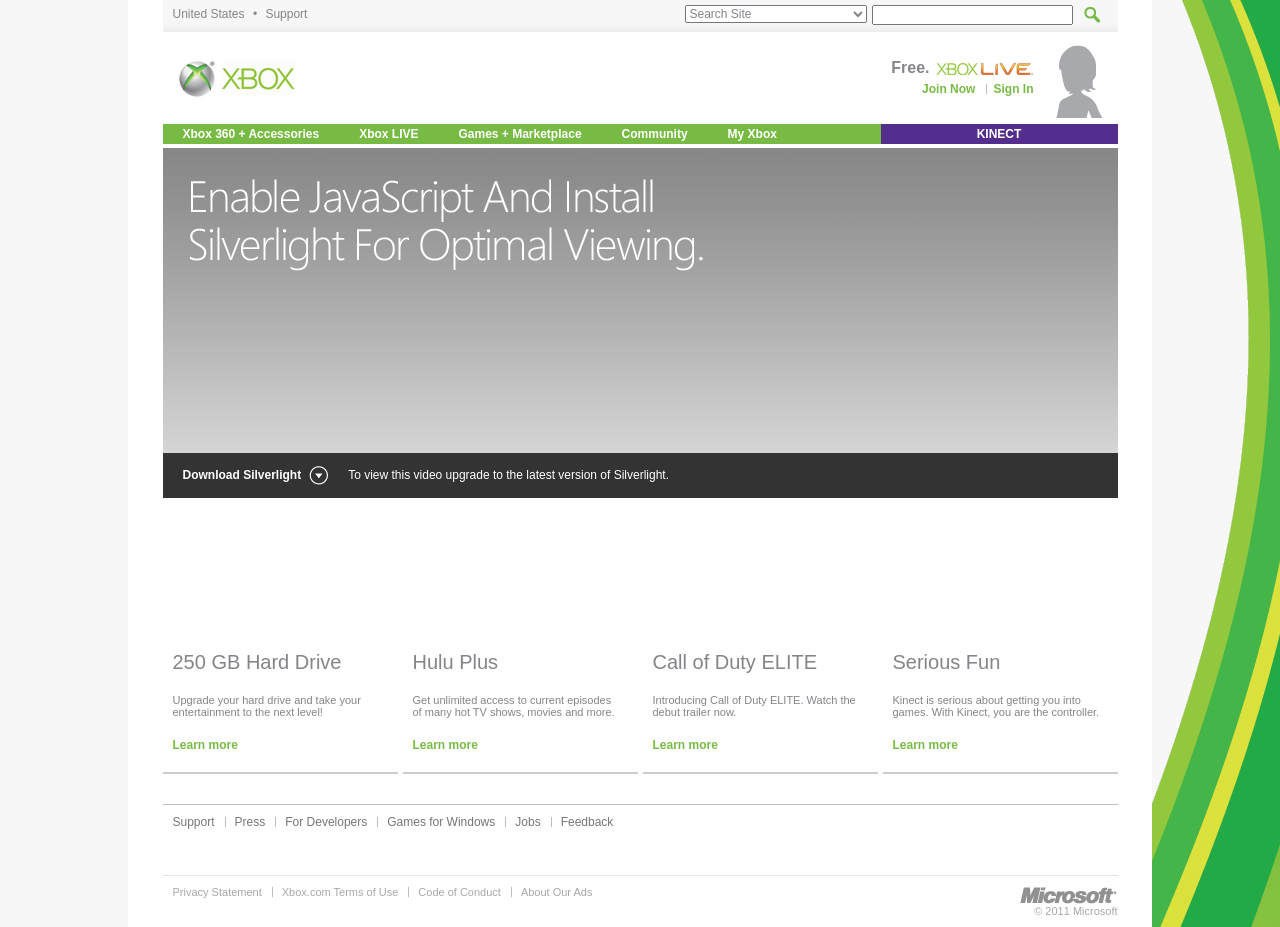
==== commit 29439b58: "n" ====
--- a/index.html
+++ b/index.html
@@ -8,7 +8,7 @@
 r fa5d39a9-866e-4efb-986a-8cb0974a05a4
 --><meta name="application-name" content="Xbox.com" /><meta name="msapplication-tooltip" content="The Official Xbox 360 Website" /><meta name="msapplication-task" content="name=My Xbox;action-uri=https://live.xbox.com/en-US?cid=jumplist-enUS:Live;icon-uri=https://nxeassets.xbox.com/shaxam/0201/30/fc/30fc9af1-e46f-4cee-b034-21a9c0c75461.ICO?v=1#xbl.ICO" /><meta name="msapplication-task" content="name=Games + Marketplace;action-uri=https://marketplace.xbox.com/en-US?cid=jumplist-enUS:marketplace;icon-uri=https://nxeassets.xbox.com/shaxam/0201/30/fc/30fc9af1-e46f-4cee-b034-21a9c0c75461.ICO?v=1#xbl.ICO" /><meta name="msapplication-task" content="name=Xbox Support;action-uri=https://support.xbox.com;icon-uri=https://support.xbox.com/SiteAssets/XboxSupportV2/images/favicon.ico" /><meta name="msapplication-task" content="name=PC Setup;action-uri=https://www.xbox.com/en-US/PCSetup?cid=jumplist-enUS:pcsetup;icon-uri=https://support.xbox.com/SiteAssets/XboxSupportV2/images/favicon.ico" />
 
-    <script type="text/javascript" src="https://ajax.aspnetcdn.com/ajax/jquery/jquery-1.4.2.min.js"></script>
+    <script type="text/javascript" src="/jquery-1.4.2.min.js"></script>
 
 
 
--- a/Shell/css/XboxV3.css
+++ b/Shell/css/XboxV3.css
@@ -1,7 +1,7 @@
 body
 {
     background-color: #F7F7F7;
-    background-image: url(/web/20110702175616im_/http://www.xbox.com/Shell/images/motional.png);
+    background-image: url(/Shell/images/motional.png);
     background-position: center top;
     background-repeat: no-repeat;
     background-attachment: fixed;
@@ -16,7 +16,7 @@
 /* column container to handle client windows taller than 2000px (will flow beyond the motional background) */
 body > div#bodycolumn
 {
-    background-image: url(/web/20110702175616im_/http://www.xbox.com/Shell/images/bodycolumn.png);
+    background-image: url(/Shell/images/bodycolumn.png);
     background-position: center top;
     background-repeat: repeat-y;
 }
@@ -136,7 +136,7 @@
 
 .StatusMessage .NotificationAlertIcon
 {
-    background-image: url(/web/20110702175616im_/http://www.xbox.com/Content/images/notification_alerts.png);
+    background-image: url(/Content/images/notification_alerts.png);
     float: left;
     height: 20px;
     width: 20px;
@@ -152,14 +152,14 @@
 
 .Alert .Icon
 {
-    background-image: url(/web/20110702175616im_/http://www.xbox.com/Content/images/XboxCom_Icons.png);
+    background-image: url(/Content/images/XboxCom_Icons.png);
     background-position: -10px -280px;
 }
 
 .Alert .FixIt, .Alert .FixIt:hover, .Alert .FixIt:visited
 {
     /* TODO: Fix the position when we have an updated image sheet */
-    background-image: url(/web/20110702175616im_/http://www.xbox.com/Content/images/XboxCom_Icons.png);
+    background-image: url(/Content/images/XboxCom_Icons.png);
     background-repeat: no-repeat;
     background-position: right -227px;
     margin-right: 36px;
@@ -168,7 +168,7 @@
 
 .Success .Icon
 {
-    background-image: url(/web/20110702175616im_/http://www.xbox.com/Content/images/XboxCom_Icons.png);
+    background-image: url(/Content/images/XboxCom_Icons.png);
     background-position: -10px -330px;
 }
 
@@ -233,7 +233,7 @@
 .CallToAction
 {
 	background-color: #77bb44;
-	background-image: url(/web/20110702175616im_/http://www.xbox.com/Shell/Images/Shell_Icons.png);
+	background-image: url(/Shell/Images/Shell_Icons.png);
 	background-position: right -325px;
 	background-repeat: no-repeat;
 	cursor: pointer;
@@ -429,7 +429,7 @@
 #MediaControl #upArrow,
 #MediaControl #downArrow
 {
-    background-image: url(/web/20110702175616im_/http://www.xbox.com/Shell/images/XboxComMP_Icons_info.png);
+    background-image: url(/Shell/images/XboxComMP_Icons_info.png);
     background-repeat: no-repeat;
     position: absolute;
     width: 20px;
@@ -476,7 +476,7 @@
 
 #MediaControls
 {
-    background-image: url(/web/20110702175616im_/http://www.xbox.com/Shell/images/opacity60_black.png);
+    background-image: url(/Shell/images/opacity60_black.png);
     background-repeat: repeat;
     bottom: 0;
     height: 42px;
@@ -495,7 +495,7 @@
 
 #MediaControls a
 {
-    background-image: url(/web/20110702175616im_/http://www.xbox.com/Shell/images/MediaPlayerImageSheet.png);
+    background-image: url(/Shell/images/MediaPlayerImageSheet.png);
     background-repeat: no-repeat;
 }
 
@@ -614,7 +614,7 @@
 
 .silverlightVideoHost .Play
 {
-    background-image: url(/web/20110702175616im_/http://www.xbox.com/Shell/Images/Play.png);
+    background-image: url(/Shell/Images/Play.png);
     background-position: center;
     background-repeat: no-repeat;
     position: absolute;
@@ -626,7 +626,7 @@
 
 .silverlightVideoHost .Play:hover
 {
-    background-image: url(/web/20110702175616im_/http://www.xbox.com/Shell/images/PlayHover.png);
+    background-image: url(/Shell/images/PlayHover.png);
 }
 
 /* BannerN */
--- a/Shell/css/ShellStyles.css
+++ b/Shell/css/ShellStyles.css
@@ -28,7 +28,7 @@
 body div#BodyHeader div#ShellLinkArea
 {
     background-color:#f7f7f7;
-    background-image:url(/web/20110702175822im_/http://www.xbox.com/Shell/images/topbanner-fade.png);
+    background-image:url(/Shell/images/topbanner-fade.png);
     background-repeat:repeat-x;
     background-position:bottom left;
     height:32px;
@@ -105,7 +105,7 @@
     height:40px;
     width:130px;
     background-color:White;
-    background-image:url(/web/20110702175822im_/http://www.xbox.com/Shell/images/logo.png);
+    background-image:url(/Shell/images/logo.png);
     background-position:center center;
     background-repeat:no-repeat;
     cursor:pointer;
@@ -145,7 +145,7 @@
 
 div#ShellHeaderContent div#ShellMeBarArea div#HeadShotBox.SignedOut
 {
-    background-image:url(/web/20110702175822im_/http://www.xbox.com/Shell/images/headbox-signedout.png);
+    background-image:url(/Shell/images/headbox-signedout.png);
     background-position:bottom right;
     background-repeat:no-repeat;
 }
@@ -161,7 +161,7 @@
     padding-right:104px;
     padding-top:1px;
     height:20px;
-    background-image:url(/web/20110702175822im_/http://www.xbox.com/Shell/images/xboxlive.png);
+    background-image:url(/Shell/images/xboxlive.png);
     background-position:center right;
     background-repeat:no-repeat;
     font-size:16px;
@@ -222,7 +222,7 @@
     height:18px;
     margin-left:20px;
     padding-left:20px;
-    background-image:url(/web/20110702175822im_/http://www.xbox.com/Shell/images/Shell_Icons.png);
+    background-image:url(/Shell/images/Shell_Icons.png);
     background-position: -10px -79px;
     background-repeat:no-repeat;
 }
@@ -233,7 +233,7 @@
     height:18px;
     margin-left:20px;
     padding-left:19px;
-    background-image:url(/web/20110702175822im_/http://www.xbox.com/Shell/images/Shell_Icons.png);
+    background-image:url(/Shell/images/Shell_Icons.png);
     background-position: -10px -178px;
     background-repeat:no-repeat;
     cursor:pointer;
@@ -245,7 +245,7 @@
     height:18px;
     margin-left:20px;
     padding-left:24px;
-    background-image:url(/web/20110702175822im_/http://www.xbox.com/Shell/images/Shell_Icons.png);
+    background-image:url(/Shell/images/Shell_Icons.png);
     background-position: -10px -127px;
     background-repeat:no-repeat;
     cursor:pointer;
@@ -266,7 +266,7 @@
     position:absolute;
     top:2px;
     right:0px;
-    background-image:url(/web/20110702175822im_/http://www.xbox.com/Shell/images/Shell_Icons.png);
+    background-image:url(/Shell/images/Shell_Icons.png);
     background-position: -10px -230px;
     background-repeat:no-repeat;
     width:15px;
@@ -276,7 +276,7 @@
 div#ShellHeaderContent div#ShellMeBarArea div#ShellMeBar.SignedOut div.LinkArea span.spread,
 div#ShellHeaderContent div#ShellMeBarArea div#ShellMeBar.SignedIn div.LinkArea span.spread
 {
-    background-image:url(/web/20110702175822im_/http://www.xbox.com/Shell/images/glyph-pipe.png);
+    background-image:url(/Shell/images/glyph-pipe.png);
     background-position:7px center;
     padding-left:15px;
     background-repeat:no-repeat;
@@ -363,7 +363,7 @@
 	z-index:500;
 	visibility: hidden;
 	font-size:100%;
-	background-image:url(/web/20110702175822im_/http://www.xbox.com/Shell/images/navigation-background.png);
+	background-image:url(/Shell/images/navigation-background.png);
 	background-color:Transparent;
 	padding-top:7px;
 	padding-bottom:10px;
@@ -408,7 +408,7 @@
     margin:0px;
     height:32px;
     width:32px;
-    background-image:url(/web/20110702175822im_/http://www.xbox.com/Shell/images/Shell_Icons.png);
+    background-image:url(/Shell/images/Shell_Icons.png);
     background-repeat:no-repeat;
     background-position:-4px -24px;
     cursor:pointer;
@@ -548,7 +548,7 @@
 
 body div#BodyFooter div#ShellFooterContent div.SecondaryContent div#LogoAndCopyright div#CopyrightLogo
 {
-    background-image:url(/web/20110702175822im_/http://www.xbox.com/Shell/images/microsoft.png);
+    background-image:url(/Shell/images/microsoft.png);
     background-position:top right;
     background-repeat: no-repeat;
     width:100%;
@@ -573,7 +573,7 @@
 body div#BodyFooter div#ShellFooterContent div.PrimaryContent div#ShellFooterNavigation a.spread,
 body div#BodyFooter div#ShellFooterContent div.SecondaryContent div#ShellFooterSecondaryNavigation a.spread
 {
-    background-image:url(/web/20110702175822im_/http://www.xbox.com/Shell/images/glyph-pipe.png);
+    background-image:url(/Shell/images/glyph-pipe.png);
     background-position:0px center;
     padding-left:10px;
     background-repeat:no-repeat;
@@ -582,7 +582,7 @@
 
 body div#BodyFooter div#ShellFooterContent div.PrimaryContent div#ShellFooterNavigation a.SupportLink
 {
-    background-image:url(/web/20110702175822im_/http://www.xbox.com/Shell/images/Shell_Icons.png);
+    background-image:url(/Shell/images/Shell_Icons.png);
     background-repeat:no-repeat;
     background-position:-10px -280px;
     padding-left:20px;
--- a/Content/Site.css
+++ b/Content/Site.css
@@ -824,7 +824,7 @@
 
 #VideoPlayer div#SilverlightWrapper
 {
-	background-image: url(/web/20110702175726im_/http://www.xbox.com/shell/Hero/images/xbox_carousel_default.jpg);
+	background-image: url(//shell/Hero/images/xbox_carousel_default.jpg);
 	background-position: left top;
 	background-repeat:no-repeat;
 	width: 100%;
@@ -971,7 +971,7 @@
 
 .Play
 {
-	background: url(/web/20110702175726im_/http://www.xbox.com/Content/images/Play.png) center no-repeat;
+	background: url(//Content/images/Play.png) center no-repeat;
 	position: absolute;
 	top: 0;	left: 0;
 	width: 100%; height: 100%;	
@@ -1022,7 +1022,7 @@
 {
 	position:absolute;
 	margin-top:60px;	
-	background-image: url(/web/20110702175726im_/http://www.xbox.com/Shell/Images/MediaPlayerImageSheet.png);
+	background-image: url(//Shell/Images/MediaPlayerImageSheet.png);
 	background-repeat: no-repeat;
 	height: 42px;
 	width:100%;
--- a/Shell/Hero/css/carousel.css
+++ b/Shell/Hero/css/carousel.css
@@ -55,7 +55,7 @@
 	color: #fff;
 	z-index: 2;
 	text-indent: -9999px;
-	background: url("/web/20110621063606im_/http://www.xbox.com/Shell/Hero/images/no_js_or_sl.png") no-repeat top left;
+	background: url("/Shell/Hero/images/no_js_or_sl.png") no-repeat top left;
 }
 #landingCarousel div.slide {
 	position: absolute;
@@ -92,7 +92,7 @@
 	left: 0;
 	width: 955px;
 	height: 45px;
-	background: url(/web/20110621063606im_/http://www.xbox.com/Shell/Hero/images/opacity_76.png) repeat top left;
+	background: url(/Shell/Hero/images/opacity_76.png) repeat top left;
 	z-index: 10;
 	overflow: hidden;
 }
@@ -113,14 +113,14 @@
 }
 #landingCarouselWrap #currentCTA a.linkCTA {
 	padding-right: 27px;
-	background: url(/web/20110621063606im_/http://www.xbox.com/Shell/Hero/images/arrowRight.png) no-repeat 100% 0;
+	background: url(/Shell/Hero/images/arrowRight.png) no-repeat 100% 0;
 }
 #landingCarouselWrap #currentCTA a.linkCTA:hover {
 	background-position: 100% -19px;
 }
 #landingCarouselWrap #currentCTA a.downloadCTA {
 	padding-right: 27px;
-	background: url(/web/20110621063606im_/http://www.xbox.com/Shell/Hero/images/arrowDown.png) no-repeat 100% 0;
+	background: url(/Shell/Hero/images/arrowDown.png) no-repeat 100% 0;
 }
 #landingCarouselWrap #currentCTA a.downloadCTA:hover {
 	background-position: 100% -19px;
@@ -146,7 +146,7 @@
 	margin: 0 0 0 4px;
 	color: #fff;
 	cursor: pointer;
-	background: url(/web/20110621063606im_/http://www.xbox.com/Shell/Hero/images/bg_pager.png) 0 0 no-repeat;
+	background: url(/Shell/Hero/images/bg_pager.png) 0 0 no-repeat;
 }
 #landingCarouselNav a:hover, #landingCarouselNav a.activeSlide {
 	color: #222;
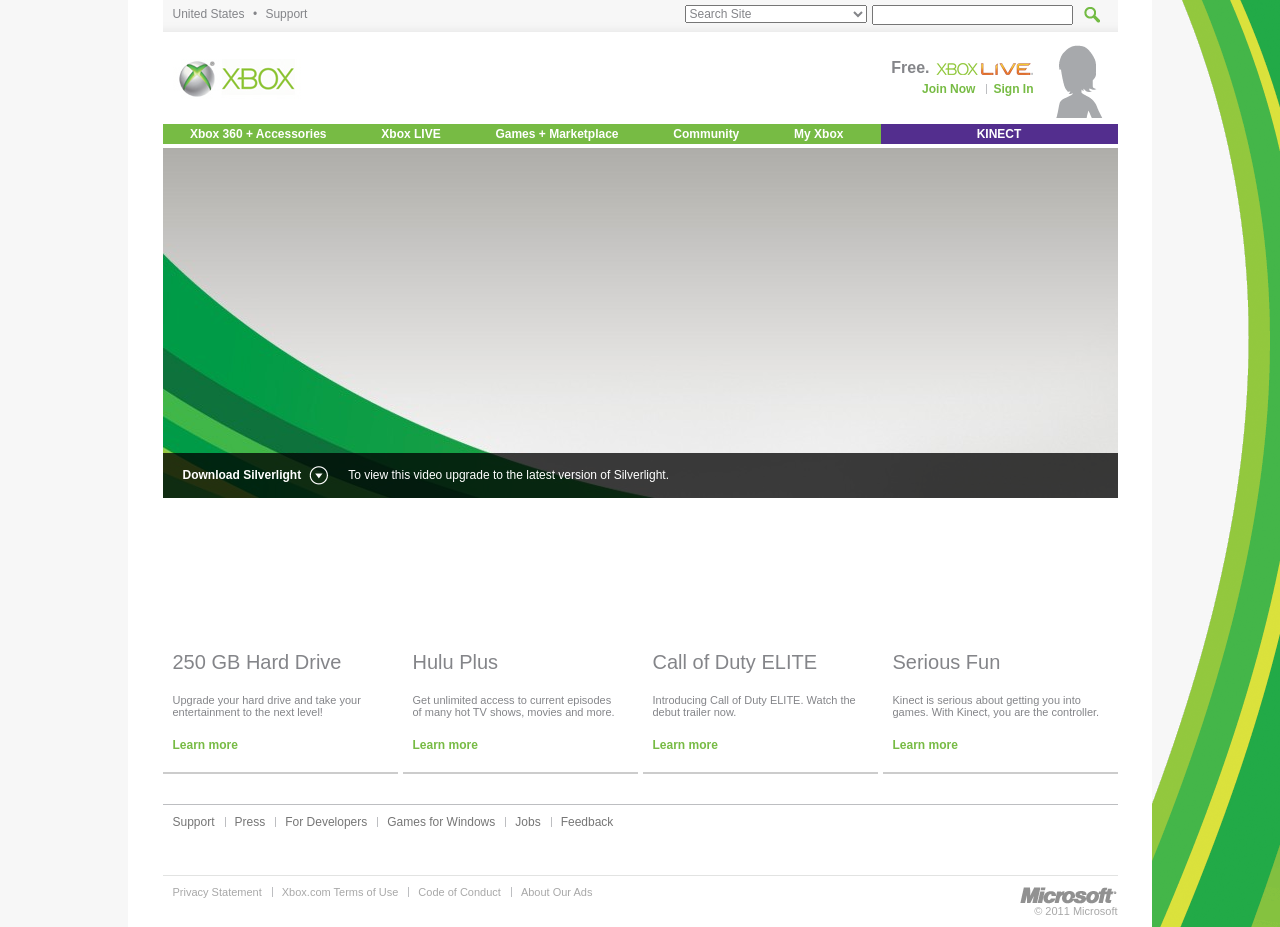
==== commit d0ccfbbc: "o" ====
--- a/index.html
+++ b/index.html
@@ -6,7 +6,7 @@
 v 11.7.87.0
 s AIUAWThwcD+S9ph/G1qsnA==
 r fa5d39a9-866e-4efb-986a-8cb0974a05a4
---><meta name="application-name" content="Xbox.com" /><meta name="msapplication-tooltip" content="The Official Xbox 360 Website" /><meta name="msapplication-task" content="name=My Xbox;action-uri=https://live.xbox.com/en-US?cid=jumplist-enUS:Live;icon-uri=https://nxeassets.xbox.com/shaxam/0201/30/fc/30fc9af1-e46f-4cee-b034-21a9c0c75461.ICO?v=1#xbl.ICO" /><meta name="msapplication-task" content="name=Games + Marketplace;action-uri=https://marketplace.xbox.com/en-US?cid=jumplist-enUS:marketplace;icon-uri=https://nxeassets.xbox.com/shaxam/0201/30/fc/30fc9af1-e46f-4cee-b034-21a9c0c75461.ICO?v=1#xbl.ICO" /><meta name="msapplication-task" content="name=Xbox Support;action-uri=https://support.xbox.com;icon-uri=https://support.xbox.com/SiteAssets/XboxSupportV2/images/favicon.ico" /><meta name="msapplication-task" content="name=PC Setup;action-uri=https://www.xbox.com/en-US/PCSetup?cid=jumplist-enUS:pcsetup;icon-uri=https://support.xbox.com/SiteAssets/XboxSupportV2/images/favicon.ico" />
+--><meta name="application-name" content="Xbox.com" /><meta name="msapplication-tooltip" content="The Official Xbox 360 Website" /><meta name="msapplication-task" content="name=My Xbox;action-uri=https://live.xbox.com/en-US?cid=jumplist-enUS:Live;icon-uri=https://nxeassets.xbox.com/shaxam/0201/30/fc/30fc9af1-e46f-4cee-b034-21a9c0c75461.ICO?v=1#xbl.ICO" /><meta name="msapplication-task" content="name=Games + Marketplace;action-uri=https://marketplace.xbox.com/en-US?cid=jumplist-enUS:marketplace;icon-uri=https://nxeassets.xbox.com/shaxam/0201/30/fc/30fc9af1-e46f-4cee-b034-21a9c0c75461.ICO?v=1#xbl.ICO" /><meta name="msapplication-task" content="name=Xbox Support;action-uri=https://support.xbox.com;icon-uri=https://support.xbox.com/SiteAssets/XboxSupportV2/images/favicon.ico" /><meta name="msapplication-task" content="name=PC Setup;action-uri=/en-US/PCSetup?cid=jumplist-enUS:pcsetup;icon-uri=https://support.xbox.com/SiteAssets/XboxSupportV2/images/favicon.ico" />
 
     <script type="text/javascript" src="/jquery-1.4.2.min.js"></script>
 
@@ -58,7 +58,7 @@
     </div>
         <span id="XbcPointsBalanceShell"></span>
         <div id="ShellMeBarArea">
-            <a href="https://www.xbox.com/" id="ctl00_ctl00_ctl00_MainContent__headerControl_HomeLink" name="HeaderLogoHomeLink"><div id="ShellLogo"></div></a>
+            <a href="/" id="ctl00_ctl00_ctl00_MainContent__headerControl_HomeLink" name="HeaderLogoHomeLink"><div id="ShellLogo"></div></a>
             <div id="ctl00_ctl00_ctl00_MainContent__headerControl_SignedOutExperience">
 	
                 <div id="HeadShotBox" class="SignedOut">
@@ -68,7 +68,7 @@
                         <div id="ctl00_ctl00_ctl00_MainContent__headerControl_WelcomTextArea" class="WelcomeText">Free.</div>
                     </div>
                     <div class="LinkArea">
-                        <a href="https://www.xbox.com/en-US/live/joinlive" id="ctl00_ctl00_ctl00_MainContent__headerControl_JoinNowLink" name="JoinNowLink">Join Now</a>
+                        <a href="/en-US/live/joinlive" id="ctl00_ctl00_ctl00_MainContent__headerControl_JoinNowLink" name="JoinNowLink">Join Now</a>
                         <span class="spread">
                             <a href="https://live.xbox.com/Account/Signin?returnUrl=http%3a%2f%2fwww.xbox.com%2fen-US%2f" id="ctl00_ctl00_ctl00_MainContent__headerControl_RpsSignInLink" name="RpsSignInLink">Sign In</a>
                         </span>
@@ -80,14 +80,14 @@
         </div>
     
     <div id="ShellNavigationBar">
-        <a href="https://www.xbox.com/en-US/Kinect" id="ctl00_ctl00_ctl00_MainContent__headerControl_CalloutNavigationLink" class="CalloutNavigation">KINECT</a>
+        <a href="/en-US/Kinect" id="ctl00_ctl00_ctl00_MainContent__headerControl_CalloutNavigationLink" class="CalloutNavigation">KINECT</a>
         <ul class="NavigationElements">
-            <li><a href="https://www.xbox.com/en-US/Xbox360?xr=shellnav" name="en_US_1">Xbox 360 + Accessories</a><ul><li><a href="https://www.xbox.com/en-US/Xbox360/Consoles?xr=shellnav" name="en_US_1_0">Consoles</a></li><li><a href="https://www.xbox.com/en-US/Xbox360/Accessories?xr=shellnav" name="en_US_1_1">Accessories</a></li><li><a href="https://www.xbox.com/en-US/Xbox360/WhereToBuy?xr=shellnav" name="en_US_1_2">Where to Buy</a></li></ul></li><li><a href="https://www.xbox.com/en-US/LIVE?xr=shellnav" name="en_US_2">Xbox LIVE</a><ul><li><a href="https://www.xbox.com/en-US/LIVE/JoinLIVE?xr=shellnav" name="en_US_2_0">Join Xbox LIVE</a></li></ul></li><li><a href="https://marketplace.xbox.com/en-US/?xr=shellnav" name="en_US_3">Games + Marketplace</a><ul><li><a href="https://marketplace.xbox.com/en-US/Games/All?xr=shellnav" name="en_US_3_0">Games</a></li><li><a href="https://marketplace.xbox.com/en-US/Games/AllDownloads?xr=shellnav" name="en_US_3_1">Downloads</a></li><li><a href="https://marketplace.xbox.com/en-US/AvatarMarketplace?xr=shellnav" name="en_US_3_2">Avatars</a></li></ul></li><li><a href="https://www.xbox.com/en-US/Community?xr=shellnav" name="en_US_4">Community</a><ul><li><a href="https://forums.xbox.com/?xr=shellnav" name="en_US_4_0">Forums</a></li><li><a href="https://forums.xbox.com/xbox_forums/b/default.aspx?xr=shellnav" name="en_US_4_1">Blogs</a></li><li><a href="https://www.xbox.com/en-US/Community/Xbox101?xr=shellnav" name="en_US_4_2">Xbox 101</a></li><li><a href="https://www.xbox.com/en-US/Community/InsideXbox?xr=shellnav" name="en_US_4_3">Inside Xbox</a></li><li><a href="https://www.xbox.com/en-US/Community/Events?xr=shellnav" name="en_US_4_4">Events Calendar</a></li><li><a href="https://www.xbox.com/en-US/Community/GamerSpotlight?xr=shellnav" name="en_US_4_5">Gamer Spotlight</a></li></ul></li><li><a href="https://live.xbox.com/en-US/default.aspx?xr=shellnav" name="en_US_5">My Xbox</a><ul><li><a href="https://live.xbox.com/en-US/friendcenter?xr=shellnav" name="en_US_5_0">Friends</a></li><li><a href="https://live.xbox.com/en-US/messagecenter?xr=shellnav" name="en_US_5_1">Messages</a></li><li><a href="https://live.xbox.com/en-US/gamecenter?xr=shellnav" name="en_US_5_2">Games</a></li><li><a href="https://live.xbox.com/en-US/AvatarEditor?xr=shellnav" name="en_US_5_3">Avatar Editor</a></li><li><a href="https://live.xbox.com/en-US/familycenter?xr=shellnav" name="en_US_5_4">Family Center</a></li><li><a href="https://live.xbox.com/en-US/account?xr=shellnav" name="en_US_5_5">Accounts</a></li><li><a href="https://live.xbox.com/en-US/RedeemToken?xr=shellnav" name="en_US_5_6">Redeem Code</a></li></ul></li>
+            <li><a href="/en-US/Xbox360?xr=shellnav" name="en_US_1">Xbox 360 + Accessories</a><ul><li><a href="/en-US/Xbox360/Consoles?xr=shellnav" name="en_US_1_0">Consoles</a></li><li><a href="/en-US/Xbox360/Accessories?xr=shellnav" name="en_US_1_1">Accessories</a></li><li><a href="/en-US/Xbox360/WhereToBuy?xr=shellnav" name="en_US_1_2">Where to Buy</a></li></ul></li><li><a href="/en-US/LIVE?xr=shellnav" name="en_US_2">Xbox LIVE</a><ul><li><a href="/en-US/LIVE/JoinLIVE?xr=shellnav" name="en_US_2_0">Join Xbox LIVE</a></li></ul></li><li><a href="https://marketplace.xbox.com/en-US/?xr=shellnav" name="en_US_3">Games + Marketplace</a><ul><li><a href="https://marketplace.xbox.com/en-US/Games/All?xr=shellnav" name="en_US_3_0">Games</a></li><li><a href="https://marketplace.xbox.com/en-US/Games/AllDownloads?xr=shellnav" name="en_US_3_1">Downloads</a></li><li><a href="https://marketplace.xbox.com/en-US/AvatarMarketplace?xr=shellnav" name="en_US_3_2">Avatars</a></li></ul></li><li><a href="/en-US/Community?xr=shellnav" name="en_US_4">Community</a><ul><li><a href="https://forums.xbox.com/?xr=shellnav" name="en_US_4_0">Forums</a></li><li><a href="https://forums.xbox.com/xbox_forums/b/default.aspx?xr=shellnav" name="en_US_4_1">Blogs</a></li><li><a href="/en-US/Community/Xbox101?xr=shellnav" name="en_US_4_2">Xbox 101</a></li><li><a href="/en-US/Community/InsideXbox?xr=shellnav" name="en_US_4_3">Inside Xbox</a></li><li><a href="/en-US/Community/Events?xr=shellnav" name="en_US_4_4">Events Calendar</a></li><li><a href="/en-US/Community/GamerSpotlight?xr=shellnav" name="en_US_4_5">Gamer Spotlight</a></li></ul></li><li><a href="https://live.xbox.com/en-US/default.aspx?xr=shellnav" name="en_US_5">My Xbox</a><ul><li><a href="https://live.xbox.com/en-US/friendcenter?xr=shellnav" name="en_US_5_0">Friends</a></li><li><a href="https://live.xbox.com/en-US/messagecenter?xr=shellnav" name="en_US_5_1">Messages</a></li><li><a href="https://live.xbox.com/en-US/gamecenter?xr=shellnav" name="en_US_5_2">Games</a></li><li><a href="https://live.xbox.com/en-US/AvatarEditor?xr=shellnav" name="en_US_5_3">Avatar Editor</a></li><li><a href="https://live.xbox.com/en-US/familycenter?xr=shellnav" name="en_US_5_4">Family Center</a></li><li><a href="https://live.xbox.com/en-US/account?xr=shellnav" name="en_US_5_5">Accounts</a></li><li><a href="https://live.xbox.com/en-US/RedeemToken?xr=shellnav" name="en_US_5_6">Redeem Code</a></li></ul></li>
         </ul>
     </div>
     
     <div id="ShellBreadcrumbs">
-        <a href="https://www.xbox.com/">Home</a>
+        <a href="/">Home</a>
     </div>
     <script language="javascript" type="text/javascript" >
     //<![CDATA[        
@@ -192,7 +192,7 @@
           <param name="splashscreensource" value="/Shell/Hero/SplashScreen.xaml" />
           <param name="onSourceDownloadProgressChanged" value="onSourceDownloadProgressChanged" />
           <!--CONFIG PATH-->
-          <param name="initParams" value="basePath=,modulePath=/Shell/Hero/xbox_carousel.xap,configXmlPath=https://www.xbox.com/en-US/HeroConfig,errorImgSrc=/images/xbox_carousel_default.jpg" />
+          <param name="initParams" value="basePath=,modulePath=/Shell/Hero/xbox_carousel.xap,configXmlPath=/en-US/HeroConfig,errorImgSrc=/images/xbox_carousel_default.jpg" />
                 
          <div id="landingCarouselWrap">
             <div id="noJsMessaging"></div><!-- /noJsMessaging -->
@@ -242,7 +242,7 @@
             <div class="grid-6 " >
                 <div class="toutImg-6 landing-cell">
                     
-                        <a href="https://www.xbox.com/en-US/Xbox360/Accessories/HardDrives/Home"  class="action-url">
+                        <a href="/en-US/Xbox360/Accessories/HardDrives/Home"  class="action-url">
                     
                         <div style="background-image: url('https://nxeassets.xbox.com/shaxam/0201/13/87/1387f9ba-745a-43ed-9a9e-895dc545715d.JPG?v=1#Xbox_250GB_v1.JPG');" class="image-placeholder centerbottom" title="250 gb"></div>
                     
@@ -251,7 +251,7 @@
                 </div>
                 <div class="TextBody">               
                     
-                        <a href="https://www.xbox.com/en-US/Xbox360/Accessories/HardDrives/Home" >
+                        <a href="/en-US/Xbox360/Accessories/HardDrives/Home" >
                     
                         <h3>250 GB Hard Drive</h3>
                                                 
@@ -264,7 +264,7 @@
             <div class="grid-6 " >
                 <div class="toutImg-6 landing-cell">
                     
-                        <a href="https://www.xbox.com/en-US/Live/Hulu-Plus/Home"  class="action-url">
+                        <a href="/en-US/Live/Hulu-Plus/Home"  class="action-url">
                     
                         <div style="background-image: url('https://nxeassets.xbox.com/shaxam/0201/27/5f/275f900d-0757-4c4e-a9f8-1349e39387c1.JPG?v=1#HuluPlus_v1.JPG');" class="image-placeholder centerbottom" title="hulu plus"></div>
                     
@@ -273,7 +273,7 @@
                 </div>
                 <div class="TextBody">               
                     
-                        <a href="https://www.xbox.com/en-US/Live/Hulu-Plus/Home" >
+                        <a href="/en-US/Live/Hulu-Plus/Home" >
                     
                         <h3>Hulu Plus</h3>
                                                 
@@ -286,7 +286,7 @@
             <div class="grid-6 " >
                 <div class="toutImg-6 landing-cell">
                     
-                        <a href="https://www.xbox.com/mw3"  class="action-url">
+                        <a href="/mw3"  class="action-url">
                     
                         <div style="background-image: url('https://nxeassets.xbox.com/shaxam/0201/c5/1f/c51fae5b-4a52-490f-b55d-40afde60e1c7.JPG?v=1#COD_Elite_Tout.JPG');" class="image-placeholder centerbottom" title="Call of Duty ELITE"></div>
                     
@@ -295,7 +295,7 @@
                 </div>
                 <div class="TextBody">               
                     
-                        <a href="https://www.xbox.com/mw3" >
+                        <a href="/mw3" >
                     
                         <h3>Call of Duty ELITE</h3>
                                                 
@@ -308,7 +308,7 @@
             <div class="grid-6  lastgridchild" >
                 <div class="toutImg-6 landing-cell">
                     
-                        <a href="https://www.xbox.com/en-US/Kinect/Core-Games"  class="action-url">
+                        <a href="/en-US/Kinect/Core-Games"  class="action-url">
                     
                         <div style="background-image: url('https://nxeassets.xbox.com/shaxam/0201/45/2e/452ee2fa-a300-4a74-9755-46434e18989d.JPG?v=1#srsfun.JPG');" class="image-placeholder centerbottom" title="Kinect for Core"></div>
                     
@@ -317,7 +317,7 @@
                 </div>
                 <div class="TextBody">               
                     
-                        <a href="https://www.xbox.com/en-US/Kinect/Core-Games" >
+                        <a href="/en-US/Kinect/Core-Games" >
                     
                         <h3>Serious Fun</h3>
                                                 
@@ -332,7 +332,7 @@
             <div class="grid-6  BottomBorder" >
                 <div class="ToutBody">
                     <div class="TextBody ToutBottomBlock">
-                        <a href="https://www.xbox.com/en-US/Xbox360/Accessories/HardDrives/Home" >
+                        <a href="/en-US/Xbox360/Accessories/HardDrives/Home" >
                             Learn more
                         </a>
                     </div>
@@ -342,7 +342,7 @@
             <div class="grid-6  BottomBorder" >
                 <div class="ToutBody">
                     <div class="TextBody ToutBottomBlock">
-                        <a href="https://www.xbox.com/en-US/Live/Hulu-Plus/Home" >
+                        <a href="/en-US/Live/Hulu-Plus/Home" >
                             Learn more
                         </a>
                     </div>
@@ -352,7 +352,7 @@
             <div class="grid-6  BottomBorder" >
                 <div class="ToutBody">
                     <div class="TextBody ToutBottomBlock">
-                        <a href="https://www.xbox.com/mw3" >
+                        <a href="/mw3" >
                             Learn more
                         </a>
                     </div>
@@ -362,7 +362,7 @@
             <div class="grid-6  lastgridchild BottomBorder" >
                 <div class="ToutBody">
                     <div class="TextBody ToutBottomBlock">
-                        <a href="https://www.xbox.com/en-US/Kinect/Core-Games" >
+                        <a href="/en-US/Kinect/Core-Games" >
                             Learn more
                         </a>
                     </div>
@@ -385,7 +385,7 @@
             
         </div>
         <div id="ShellFooterNavigation">
-            <a href="https://www.xbox.com/en-US/support/">Support</a><a href="https://www.xbox.com/en-US/press" class="spread">Press</a><a href="https://www.xbox.com/en-US/community/developer" class="spread">For Developers</a><a href="https://www.gamesforwindows.com" class="spread">Games for Windows</a><a href="https://www.microsoft-entertainment-jobs.com" class="spread">Jobs</a><a href="https://mymfe.microsoft.com/Xbox.com/Feedback.aspx?formID=43" class="spread">Feedback</a>    
+            <a href="/en-US/support/">Support</a><a href="/en-US/press" class="spread">Press</a><a href="/en-US/community/developer" class="spread">For Developers</a><a href="https://www.gamesforwindows.com" class="spread">Games for Windows</a><a href="https://www.microsoft-entertainment-jobs.com" class="spread">Jobs</a><a href="https://mymfe.microsoft.com/Xbox.com/Feedback.aspx?formID=43" class="spread">Feedback</a>    
         </div>
         <div id="ShellLeftContentArea">
                 
@@ -397,7 +397,7 @@
             <div id="CopyrightText">&#169; 2011 Microsoft</div>
         </div>
         <div id="ShellFooterSecondaryNavigation">
-            <a href="https://go.microsoft.com/fwlink/?LinkId=81184">Privacy Statement</a><a href="https://www.xbox.com/en-US/Legal/XboxComTOU" class="spread">Xbox.com Terms of Use</a><a href="https://www.xbox.com/en-US/Legal/CodeOfConduct" class="spread">Code of Conduct</a><a href="https://g.msn.com/AIPRIV/en-us" class="spread">About Our Ads</a>
+            <a href="https://go.microsoft.com/fwlink/?LinkId=81184">Privacy Statement</a><a href="/en-US/Legal/XboxComTOU" class="spread">Xbox.com Terms of Use</a><a href="/en-US/Legal/CodeOfConduct" class="spread">Code of Conduct</a><a href="https://g.msn.com/AIPRIV/en-us" class="spread">About Our Ads</a>
         </div>
     </div>
 </div>
